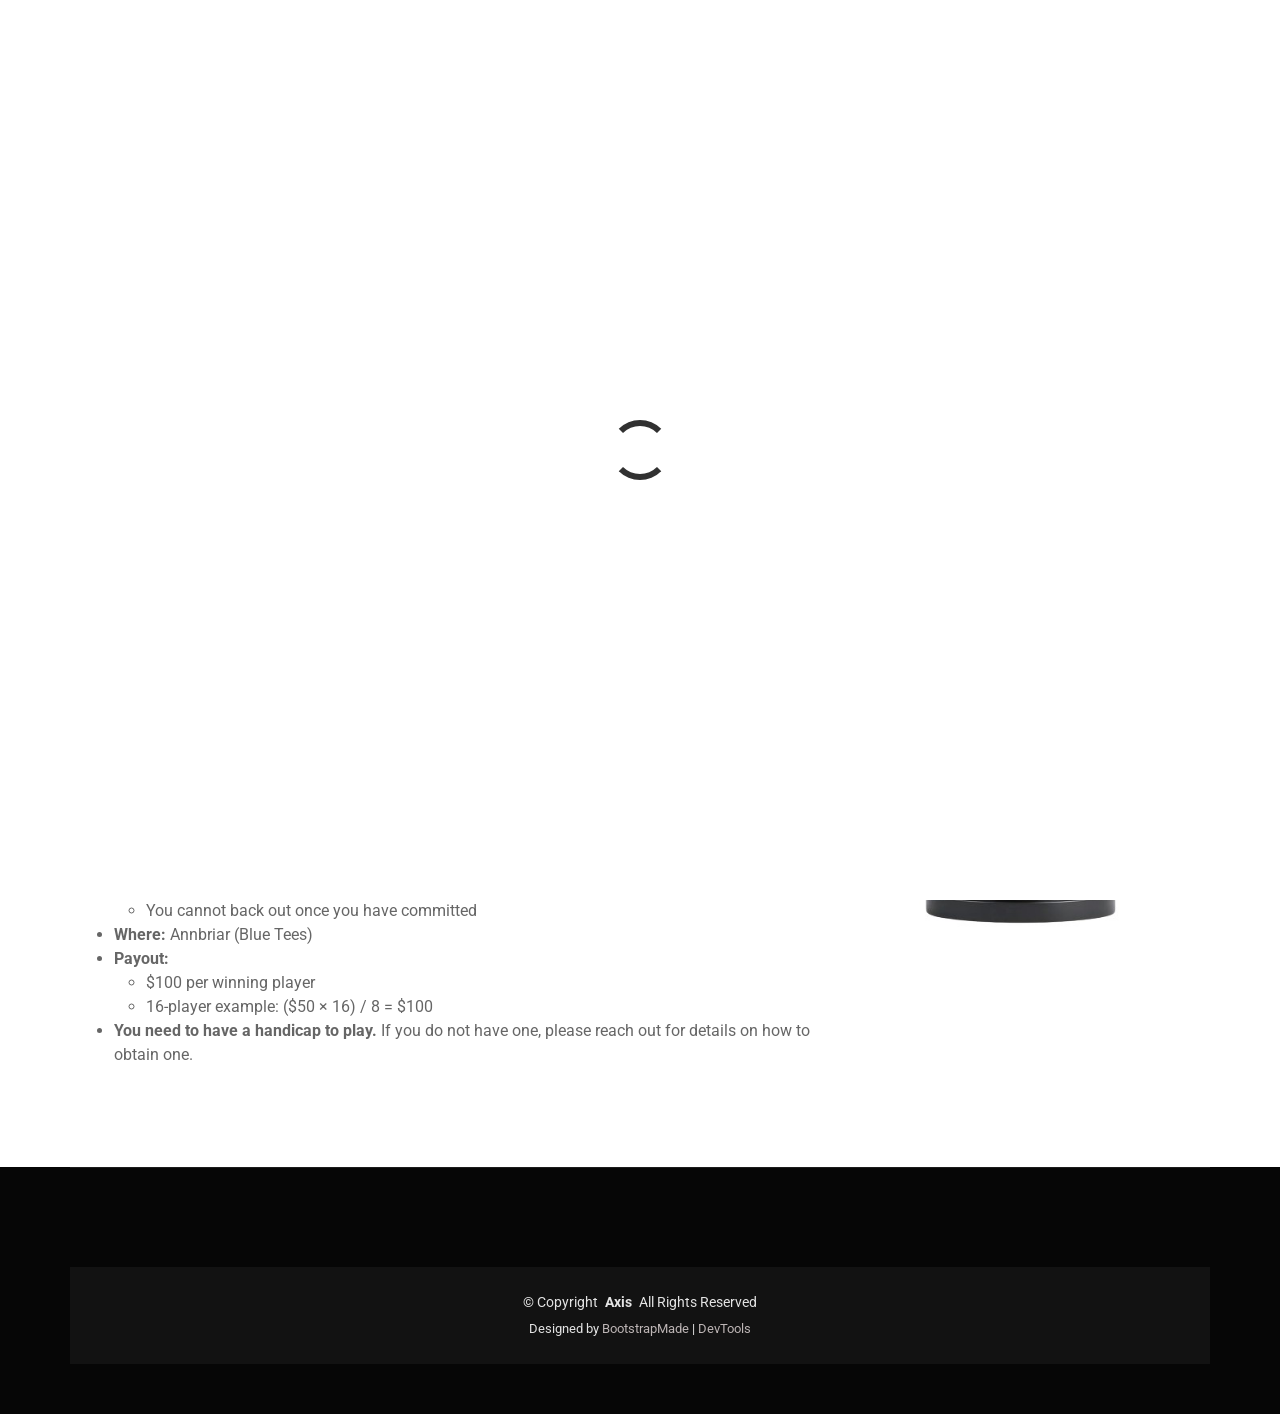
==== index.html @ ec9bad94 "editing nav menu for moblie again" ====
<!DOCTYPE html>
<html lang="en">

<head>
    <meta charset="utf-8">
    <meta content="width=device-width, initial-scale=1.0" name="viewport">
    <title>Digger Cup: Home</title>

    <link href="photos/favicon.ico" rel="icon">
    <link href="photos/favicon.ico" rel="apple-touch-icon">

    <!-- Fonts -->
    <link href="https://fonts.googleapis.com" rel="preconnect">
    <link href="https://fonts.gstatic.com" rel="preconnect" crossorigin>
    <link href="https://fonts.googleapis.com/css2?family=Roboto:wght@100;300;400;500;700;900&family=Montserrat:wght@100;200;300;400;500;600;700;800;900&family=Poppins:wght@100;200;300;400;500;600;700;800;900&display=swap" rel="stylesheet">

    <!-- Vendor CSS Files -->
    <link href="assets/vendor/bootstrap/css/bootstrap.min.css" rel="stylesheet">
    <link href="assets/vendor/bootstrap-icons/bootstrap-icons.css" rel="stylesheet">
    <link href="assets/vendor/aos/aos.css" rel="stylesheet">
    <link href="assets/vendor/glightbox/css/glightbox.min.css" rel="stylesheet">
    <link href="assets/vendor/swiper/swiper-bundle.min.css" rel="stylesheet">

    <!-- Main CSS File -->
    <link href="assets/css/main.css" rel="stylesheet">
</head>

<body class="starter-page-page">

    <header id="header" class="header d-flex align-items-center sticky-top">
        <div class="container-fluid container-xl d-flex align-items-center justify-content-between">

            <!-- Logo -->
            <a href="index.html" class="logo d-flex align-items-center">
                <img src="photos/digi cup_engravesd_est 2024-1.jpg" style="height:40px;">
                <h1 class="sitename ms-2 me-2">Digger Cup</h1>
                <img src="photos/digi cup_engravesd_est 2024-1.jpg" style="height:40px;">
            </a>

            <!-- Desktop Nav -->
            <nav id="navmenu" class="navmenu">

                <ul>
                    <li><a href="index.html">Home</a></li>
                    <li><a href="Rules.html">Rules</a></li>
                    <li><a href="Champions Circle.html">Champions Circle</a></li>

                    <li class="dropdown">
                        <a href="#"><span>Historical Records</span> <i class="bi bi-chevron-down dropdown-indicator"></i></a>
                        <ul>
                            <li><a href="2025-records.html">2025 Records</a></li>
                            <li><a href="2024-records.html">2024 Records</a></li>
                            <li><a href="Historical Records.html">Historical Records</a></li>
                        </ul>
                    </li>

                    <li><a href="Teams by Year.html">Teams by Year</a></li>
                    <li><a href="About.html">About</a></li>
                </ul>
            </nav>

            <!-- Mobile nav toggle -->
            <i class="mobile-nav-toggle d-xl-none bi bi-list"></i>

        </div>
    </header>

    <!-- Mobile nav container (Axis theme requires this) -->
    <nav id="navmenu-mobile" class="navmenu d-xl-none"></nav>
    <div class="mobile-nav-overly"></div>


    <main class="main">

        <div class="page-title">
            <div class="breadcrumbs">
                <nav aria-label="breadcrumb">
                    <ol class="breadcrumb"></ol>
                </nav>
            </div>

            <div class="title-wrapper">
                <h1>The Digger Cup</h1>
            </div>
        </div>

        <!-- COUNTDOWN TIMER -->
        <div class="d-flex justify-content-center">
            <div id="countdown-box" style="
         background:#f8f9fa;
         padding:20px;
         border-radius:10px;
         text-align:center;
         width:100%;
         max-width:350px;
         box-shadow:0 0 10px rgba(0,0,0,0.1);
         margin-bottom:25px;
     ">
                <h4 style="font-weight:700; margin-bottom:10px;">Countdown to Event</h4>
                <div id="countdown" style="font-size:1.4rem; font-weight:600;"></div>
            </div>
        </div>
        </div>

        <!-- Rules Section -->
        <section class="container my-4">
            <div class="row">

                <!-- LEFT SIDE: HIGH LEVEL INFO -->
                <div class="col-lg-8">
                    <h3 class="mb-3" style="font-weight:700;">High Level Event Information</h3>

                    <ul>
                        <li><strong>When:</strong> May 2nd & 3rd 2026</li>
                        <li><strong>What:</strong> 2‑day handicap Ryder Cup event in St. Louis</li>
                        <li><strong>Day 1:</strong> Four‑Ball</li>
                        <li><strong>Day 2:</strong> Singles</li>

                        <li>
                            <strong>Scoring:</strong>
                            <ul>
                                <li>1 point per match</li>
                                <li>Ties halve the point</li>
                                <li>Most overall points wins</li>
                                <li><strong>Tie Breaker:</strong> Total amount of holes won</li>
                                <li>
                                    <strong>Example:</strong>
                                    <ul>
                                        <li>Team 1 combined was 6 up</li>
                                        <li>Team 2 combined was 9 up → <strong>Team 2 wins</strong></li>
                                    </ul>
                                </li>
                            </ul>
                        </li>

                        <li>
                            <strong>Amount of players</strong>
                            <ul>
                                <li>Want around 16, but can be adjusted. We had 24 players in 2025</li>
                                <li>Need even amount</li>
                                <li>You cannot back out once you have committed</li>
                            </ul>
                        </li>

                        <li><strong>Where:</strong> Annbriar (Blue Tees)</li>

                        <li>
                            <strong>Payout:</strong>
                            <ul>
                                <li>$100 per winning player</li>
                                <li>16‑player example: ($50 × 16) / 8 = $100</li>
                            </ul>
                        </li>

                        <li>
                            <strong>You need to have a handicap to play.</strong>
                            If you do not have one, please reach out for details on how to obtain one.
                        </li>
                    </ul>
                </div>

                <!-- RIGHT SIDE: PHOTO -->
                <div class="col-lg-4 d-flex justify-content-center align-items-start">
                    <img src="photos/digi cup_engravesd_est 2024-1.jpg"
                         class="img-fluid rounded"
                         alt="Digger Cup Photo">
                </div>

            </div>
        </section>


    </main>

    <footer id="footer" class="footer dark-background">

        <div class="container footer-top">
            <div class="row gy-4">
                <div class="col-lg-5 col-md-12 footer-about">
                    <a href="index.html" class="logo d-flex align-items-center">
                        <span class="sitename"></span>
                    </a>
                </div>
            </div>

        </div>

        <div class="container copyright text-center mt-4">
            <p>© <span>Copyright</span> <strong class="px-1 sitename">Axis</strong> <span>All Rights Reserved</span></p>
            <div class="credits">
                Designed by <a href="https://bootstrapmade.com/">BootstrapMade</a> | <a href="https://bootstrapmade.com/tools/">DevTools</a>
            </div>
        </div>

    </footer>

    <!-- Scroll Top -->
    <a href="#" id="scroll-top" class="scroll-top d-flex align-items-center justify-content-center">
        <i class="bi bi-arrow-up-short"></i>
    </a>

    <!-- Preloader -->
    <div id="preloader"></div>

    <!-- Vendor JS Files -->
    <script src="assets/vendor/bootstrap/js/bootstrap.bundle.min.js"></script>
    <script src="assets/vendor/php-email-form/validate.js"></script>
    <script src="assets/vendor/aos/aos.js"></script>
    <script src="assets/vendor/glightbox/js/glightbox.min.js"></script>
    <script src="assets/vendor/purecounter/purecounter_vanilla.js"></script>
    <script src="assets/vendor/imagesloaded/imagesloaded.pkgd.min.js"></script>
    <script src="assets/vendor/isotope-layout/isotope.pkgd.min.js"></script>
    <script src="assets/vendor/swiper/swiper-bundle.min.js"></script>

    <!-- Countdown Script -->
    <script>
        const eventDate = new Date(2026, 4, 2, 8, 0, 0).getTime(); // May 2, 2026 @ 8:00 AM

        const timer = setInterval(function () {
            const now = new Date().getTime();
            const distance = eventDate - now;

            if (distance < 0) {
                document.getElementById("countdown").innerHTML = "Event is Live!";
                clearInterval(timer);
                return;
            }

            const days = Math.floor(distance / (1000 * 60 * 60 * 24));
            const hours = Math.floor((distance % (1000 * 60 * 60 * 24)) / (1000 * 60 * 60));
            const minutes = Math.floor((distance % (1000 * 60 * 60)) / (1000 * 60));
            const seconds = Math.floor((distance % (1000 * 60)) / 1000);

            document.getElementById("countdown").innerHTML =
                days + "d " + hours + "h " + minutes + "m " + seconds + "s ";
        }, 1000);
    </script>

    <!-- Main JS File -->
    <script src="assets/js/main.js"></script>




</body>

</html>
---- assets/css/main.css ----
/**
* Template Name: Axis
* Template URL: https://bootstrapmade.com/axis-bootstrap-corporate-template/
* Updated: Sep 13 2025 with Bootstrap v5.3.8
* Author: BootstrapMade.com
* License: https://bootstrapmade.com/license/
*/

@charset "UTF-8";

/*--------------------------------------------------------------
# Font & Color Variables
# Help: https://bootstrapmade.com/color-system/
--------------------------------------------------------------*/
/* Fonts */
:root {
  --default-font: "Roboto",  system-ui, -apple-system, "Segoe UI", Roboto, "Helvetica Neue", Arial, "Noto Sans", "Liberation Sans", sans-serif, "Apple Color Emoji", "Segoe UI Emoji", "Segoe UI Symbol", "Noto Color Emoji";
  --heading-font: "Montserrat",  sans-serif;
  --nav-font: "Poppins",  sans-serif;
}

/* Global Colors - The following color variables are used throughout the website. Updating them here will change the color scheme of the entire website */
:root { 
  --background-color: #ffffff; /* Background color for the entire website, including individual sections */
  --default-color: #666666; /* Default color used for the majority of the text content across the entire website */
  --heading-color: #000000; /* Color for headings, subheadings and title throughout the website */
  --accent-color: #313131; /* Accent color that represents your brand on the website. It's used for buttons, links, and other elements that need to stand out */
  --surface-color: #ffffff; /* The surface color is used as a background of boxed elements within sections, such as cards, icon boxes, or other elements that require a visual separation from the global background. */
  --contrast-color: #ffffff; /* Contrast color for text, ensuring readability against backgrounds of accent, heading, or default colors. */
}

/* Nav Menu Colors - The following color variables are used specifically for the navigation menu. They are separate from the global colors to allow for more customization options */
:root {
  --nav-color: #999999;  /* The default color of the main navmenu links */
  --nav-hover-color: #000000; /* Applied to main navmenu links when they are hovered over or active */
  --nav-mobile-background-color: #ffffff; /* Used as the background color for mobile navigation menu */
  --nav-dropdown-background-color: #ffffff; /* Used as the background color for dropdown items that appear when hovering over primary navigation items */
  --nav-dropdown-color: #666666; /* Used for navigation links of the dropdown items in the navigation menu. */
  --nav-dropdown-hover-color: #313131; /* Similar to --nav-hover-color, this color is applied to dropdown navigation links when they are hovered over. */
}

/* Color Presets - These classes override global colors when applied to any section or element, providing reuse of the sam color scheme. */

.light-background {
  --background-color: #f9f9f9;
  --surface-color: #ffffff;
}

.dark-background {
  --background-color: #060606;
  --default-color: #e3e3e3;
  --heading-color: #ffffff;
  --accent-color: #bdb5b5;
  --surface-color: #252525;
  --contrast-color: #ffffff;
}

/* Smooth scroll */
:root {
  scroll-behavior: smooth;
}

/*--------------------------------------------------------------
# General Styling & Shared Classes
--------------------------------------------------------------*/
body {
  color: var(--default-color);
  background-color: var(--background-color);
  font-family: var(--default-font);
}

a {
  color: var(--accent-color);
  text-decoration: none;
  transition: 0.3s;
}

a:hover {
  color: color-mix(in srgb, var(--accent-color), transparent 25%);
  text-decoration: none;
}

h1,
h2,
h3,
h4,
h5,
h6 {
  color: var(--heading-color);
  font-family: var(--heading-font);
}

/* PHP Email Form Messages
------------------------------*/
.php-email-form .error-message {
  display: none;
  background: #df1529;
  color: #ffffff;
  text-align: left;
  padding: 15px;
  margin-bottom: 24px;
  font-weight: 600;
}

.php-email-form .sent-message {
  display: none;
  color: #ffffff;
  background: #059652;
  text-align: center;
  padding: 15px;
  margin-bottom: 24px;
  font-weight: 600;
}

.php-email-form .loading {
  display: none;
  background: var(--surface-color);
  text-align: center;
  padding: 15px;
  margin-bottom: 24px;
}

.php-email-form .loading:before {
  content: "";
  display: inline-block;
  border-radius: 50%;
  width: 24px;
  height: 24px;
  margin: 0 10px -6px 0;
  border: 3px solid var(--accent-color);
  border-top-color: var(--surface-color);
  animation: php-email-form-loading 1s linear infinite;
}

@keyframes php-email-form-loading {
  0% {
    transform: rotate(0deg);
  }

  100% {
    transform: rotate(360deg);
  }
}

/*--------------------------------------------------------------
# Global Header
--------------------------------------------------------------*/
.header {
  --background-color: rgba(255, 255, 255, 0);
  color: var(--default-color);
  background-color: var(--background-color);
  padding: 15px 0;
  transition: all 0.5s;
  z-index: 997;
}

.header .logo {
  line-height: 1;
}

.header .logo img {
  max-height: 32px;
  margin-right: 8px;
}

.header .logo h1 {
  font-size: 30px;
  margin: 0;
  font-weight: 400;
  color: var(--heading-color);
}

.scrolled .header {
  isolation: isolate;
  border-bottom: 1px solid color-mix(in srgb, var(--default-color), transparent 90%);
}

.scrolled .header::before {
  content: "";
  position: absolute;
  inset: 0;
  background: rgba(255, 255, 255, 0.8);
  backdrop-filter: blur(10px);
  -webkit-backdrop-filter: blur(10px);
  pointer-events: none;
  z-index: -1;
}

/*--------------------------------------------------------------
# Navigation Menu
--------------------------------------------------------------*/
/* Navmenu - Desktop */
@media (min-width: 1200px) {
  .navmenu {
    padding: 0;
  }

  .navmenu ul {
    margin: 0;
    padding: 0;
    display: flex;
    list-style: none;
    align-items: center;
  }

  .navmenu li {
    position: relative;
  }

  .navmenu a,
  .navmenu a:focus {
    color: var(--nav-color);
    padding: 18px 15px;
    font-size: 14px;
    font-family: var(--nav-font);
    font-weight: 400;
    display: flex;
    align-items: center;
    justify-content: space-between;
    white-space: nowrap;
    transition: 0.3s;
  }

  .navmenu a i,
  .navmenu a:focus i {
    font-size: 12px;
    line-height: 0;
    margin-left: 5px;
    transition: 0.3s;
  }

  .navmenu li:last-child a {
    padding-right: 0;
  }

  .navmenu li:hover>a,
  .navmenu .active,
  .navmenu .active:focus {
    color: var(--nav-hover-color);
  }

  .navmenu .dropdown ul {
    margin: 0;
    padding: 10px 0;
    background: var(--nav-dropdown-background-color);
    display: block;
    position: absolute;
    visibility: hidden;
    left: 14px;
    top: 130%;
    opacity: 0;
    transition: 0.3s;
    border-radius: 4px;
    z-index: 99;
    box-shadow: 0px 0px 30px rgba(0, 0, 0, 0.1);
  }

  .navmenu .dropdown ul li {
    min-width: 200px;
  }

  .navmenu .dropdown ul a {
    padding: 10px 20px;
    font-size: 15px;
    text-transform: none;
    color: var(--nav-dropdown-color);
  }

  .navmenu .dropdown ul a i {
    font-size: 12px;
  }

  .navmenu .dropdown ul a:hover,
  .navmenu .dropdown ul .active:hover,
  .navmenu .dropdown ul li:hover>a {
    color: var(--nav-dropdown-hover-color);
  }

  .navmenu .dropdown:hover>ul {
    opacity: 1;
    top: 100%;
    visibility: visible;
  }

  .navmenu .dropdown .dropdown ul {
    top: 0;
    left: -90%;
    visibility: hidden;
  }

  .navmenu .dropdown .dropdown:hover>ul {
    opacity: 1;
    top: 0;
    left: -100%;
    visibility: visible;
  }
}

/* Navmenu - Mobile */
@media (max-width: 1199px) {
  .mobile-nav-toggle {
    color: var(--nav-color);
    font-size: 28px;
    line-height: 0;
    margin-right: 10px;
    cursor: pointer;
    transition: color 0.3s;
  }

  .navmenu {
    padding: 0;
    z-index: 9997;
  }

  .navmenu ul {
    display: none;
    list-style: none;
    position: absolute;
    inset: 60px 20px 20px 20px;
    padding: 10px 0;
    margin: 0;
    border-radius: 6px;
    background-color: var(--nav-mobile-background-color);
    overflow-y: auto;
    transition: 0.3s;
    z-index: 9998;
    box-shadow: 0px 0px 30px rgba(0, 0, 0, 0.1);
  }

  .navmenu a,
  .navmenu a:focus {
    color: var(--nav-dropdown-color);
    padding: 10px 20px;
    font-family: var(--nav-font);
    font-size: 18px;
    font-weight: 300;
    display: flex;
    align-items: center;
    justify-content: space-between;
    white-space: nowrap;
    transition: 0.3s;
  }

  .navmenu a i,
  .navmenu a:focus i {
    font-size: 12px;
    line-height: 0;
    margin-left: 5px;
    width: 30px;
    height: 30px;
    display: flex;
    align-items: center;
    justify-content: center;
    border-radius: 50%;
    transition: 0.3s;
    background-color: color-mix(in srgb, var(--accent-color), transparent 90%);
  }

  .navmenu a i:hover,
  .navmenu a:focus i:hover {
    background-color: var(--accent-color);
    color: var(--contrast-color);
  }

  .navmenu a:hover,
  .navmenu .active,
  .navmenu .active:focus {
    color: var(--nav-dropdown-hover-color);
  }

  .navmenu .active i,
  .navmenu .active:focus i {
    background-color: var(--accent-color);
    color: var(--contrast-color);
    transform: rotate(180deg);
  }

  .navmenu .dropdown ul {
    position: static;
    display: none;
    z-index: 99;
    padding: 10px 0;
    margin: 10px 20px;
    background-color: var(--nav-dropdown-background-color);
    border: 1px solid color-mix(in srgb, var(--default-color), transparent 90%);
    box-shadow: none;
    transition: all 0.5s ease-in-out;
  }

  .navmenu .dropdown ul ul {
    background-color: rgba(33, 37, 41, 0.1);
  }

  .navmenu .dropdown>.dropdown-active {
    display: block;
    background-color: rgba(33, 37, 41, 0.03);
  }

  .mobile-nav-active {
    overflow: hidden;
  }

  .mobile-nav-active .mobile-nav-toggle {
    color: #fff;
    position: absolute;
    font-size: 32px;
    top: 15px;
    right: 15px;
    margin-right: 0;
    z-index: 9999;
  }

  .mobile-nav-active .navmenu {
    position: fixed;
    overflow: hidden;
    inset: 0;
    background: rgba(33, 37, 41, 0.8);
    transition: 0.3s;
  }

  .mobile-nav-active .navmenu>ul {
    display: block;
  }
}

/*--------------------------------------------------------------
# Global Footer
--------------------------------------------------------------*/
.footer {
  color: var(--default-color);
  background-color: var(--background-color);
  font-size: 14px;
  padding-bottom: 50px;
  position: relative;
}

.footer .footer-top {
  padding-top: 50px;
  border-top: 1px solid color-mix(in srgb, var(--default-color), transparent 90%);
}

.footer .footer-about .logo {
  line-height: 1;
  margin-bottom: 25px;
}

.footer .footer-about .logo img {
  max-height: 40px;
  margin-right: 6px;
}

.footer .footer-about .logo span {
  color: var(--heading-color);
  font-size: 30px;
  font-weight: 400;
  letter-spacing: 1px;
  font-family: var(--heading-font);
}

.footer .footer-about p {
  font-size: 14px;
  font-family: var(--heading-font);
}

.footer .social-links a {
  display: flex;
  align-items: center;
  justify-content: center;
  width: 40px;
  height: 40px;
  border-radius: 50%;
  border: 1px solid color-mix(in srgb, var(--default-color), transparent 50%);
  font-size: 16px;
  color: color-mix(in srgb, var(--default-color), transparent 50%);
  margin-right: 10px;
  transition: 0.3s;
}

.footer .social-links a:hover {
  color: var(--accent-color);
  border-color: var(--accent-color);
}

.footer h4 {
  font-size: 18px;
  font-weight: 400;
  position: relative;
  padding-bottom: 12px;
}

.footer .footer-links {
  margin-bottom: 30px;
}

.footer .footer-links ul {
  list-style: none;
  padding: 0;
  margin: 0;
}

.footer .footer-links ul i {
  padding-right: 2px;
  font-size: 12px;
  line-height: 0;
}

.footer .footer-links ul li {
  padding: 10px 0;
  display: flex;
  align-items: center;
}

.footer .footer-links ul li:first-child {
  padding-top: 0;
}

.footer .footer-links ul a {
  color: color-mix(in srgb, var(--default-color), transparent 20%);
  display: inline-block;
  line-height: 1;
}

.footer .footer-links ul a:hover {
  color: var(--accent-color);
}

.footer .footer-contact p {
  margin-bottom: 5px;
}

.footer .copyright {
  padding-top: 25px;
  padding-bottom: 25px;
  background-color: color-mix(in srgb, var(--default-color), transparent 95%);
}

.footer .copyright p {
  margin-bottom: 0;
}

.footer .credits {
  margin-top: 6px;
  font-size: 13px;
}

/*--------------------------------------------------------------
# Preloader
--------------------------------------------------------------*/
#preloader {
  position: fixed;
  inset: 0;
  z-index: 999999;
  overflow: hidden;
  background: var(--background-color);
  transition: all 0.6s ease-out;
}

#preloader:before {
  content: "";
  position: fixed;
  top: calc(50% - 30px);
  left: calc(50% - 30px);
  border: 6px solid #ffffff;
  border-color: var(--accent-color) transparent var(--accent-color) transparent;
  border-radius: 50%;
  width: 60px;
  height: 60px;
  animation: animate-preloader 1.5s linear infinite;
}

@keyframes animate-preloader {
  0% {
    transform: rotate(0deg);
  }

  100% {
    transform: rotate(360deg);
  }
}

/*--------------------------------------------------------------
# Scroll Top Button
--------------------------------------------------------------*/
.scroll-top {
  position: fixed;
  visibility: hidden;
  opacity: 0;
  right: 15px;
  bottom: 15px;
  z-index: 99999;
  background-color: var(--accent-color);
  width: 40px;
  height: 40px;
  border-radius: 4px;
  transition: all 0.4s;
}

.scroll-top i {
  font-size: 24px;
  color: var(--contrast-color);
  line-height: 0;
}

.scroll-top:hover {
  background-color: color-mix(in srgb, var(--accent-color), transparent 20%);
  color: var(--contrast-color);
}

.scroll-top.active {
  visibility: visible;
  opacity: 1;
}

/*--------------------------------------------------------------
# Disable aos animation delay on mobile devices
--------------------------------------------------------------*/
@media screen and (max-width: 768px) {
  [data-aos-delay] {
    transition-delay: 0 !important;
  }
}

/*--------------------------------------------------------------
# Global Page Titles & Breadcrumbs
--------------------------------------------------------------*/
.page-title {
  text-align: center;
  padding: 40px 0 20px 0;
  border-top: 1px solid color-mix(in srgb, var(--default-color), transparent 90%);
}

.page-title .breadcrumbs {
  margin-bottom: 1.5rem;
}

.page-title .breadcrumbs .breadcrumb {
  justify-content: center;
  margin: 0;
  padding: 0;
  background: none;
}

.page-title .breadcrumbs .breadcrumb .breadcrumb-item {
  font-size: 0.9rem;
  color: color-mix(in srgb, var(--default-color), transparent 30%);
}

.page-title .breadcrumbs .breadcrumb .breadcrumb-item.active {
  color: var(--accent-color);
}

.page-title .breadcrumbs .breadcrumb .breadcrumb-item a {
  color: inherit;
  text-decoration: none;
  transition: color 0.3s ease;
}

.page-title .breadcrumbs .breadcrumb .breadcrumb-item a:hover {
  color: var(--accent-color);
}

.page-title .breadcrumbs .breadcrumb .breadcrumb-item a i {
  font-size: 0.9rem;
  margin-right: 0.2rem;
}

.page-title .breadcrumbs .breadcrumb .breadcrumb-item+.breadcrumb-item::before {
  color: color-mix(in srgb, var(--default-color), transparent 50%);
}

.page-title .title-wrapper {
  max-width: 800px;
  margin: 0 auto;
  padding: 1rem 0;
}

.page-title .title-wrapper h1 {
  font-size: 2.5rem;
  margin-bottom: 1rem;
  font-weight: 400;
  color: var(--heading-color);
}

.page-title .title-wrapper p {
  font-size: 1.1rem;
  color: color-mix(in srgb, var(--default-color), transparent 20%);
  margin: 0;
  line-height: 1.6;
}

@media (max-width: 768px) {
  .page-title .title-wrapper h1 {
    font-size: 2rem;
  }

  .page-title .title-wrapper p {
    font-size: 1rem;
  }
}

@media (max-width: 576px) {
  .page-title .title-wrapper h1 {
    font-size: 1.75rem;
  }
}

/*--------------------------------------------------------------
# Global Sections
--------------------------------------------------------------*/
section,
.section {
  color: var(--default-color);
  background-color: var(--background-color);
  padding: 60px 0;
  scroll-margin-top: 87px;
  overflow: clip;
}

@media (max-width: 1199px) {

  section,
  .section {
    scroll-margin-top: 66px;
  }
}

/*--------------------------------------------------------------
# Global Section Titles
--------------------------------------------------------------*/
.section-title {
  text-align: center;
  padding-bottom: 60px;
  position: relative;
}

.section-title h2 {
  font-size: 2.8rem;
  font-weight: 300;
  line-height: 1.2;
  color: var(--heading-color);
  margin-bottom: 1.5rem;
  letter-spacing: -1px;
}

@media (max-width: 768px) {
  .section-title h2 {
    font-size: 2.5rem;
  }
}

.section-title .subtitle {
  display: inline-block;
  font-size: 0.875rem;
  font-weight: 400;
  color: var(--accent-color);
  text-transform: uppercase;
  letter-spacing: 2px;
  margin-bottom: 1.5rem;
  position: relative;
}

.section-title .subtitle::after {
  content: "";
  position: absolute;
  bottom: -8px;
  left: 50%;
  transform: translateX(-50%);
  width: 40px;
  height: 1px;
  background: var(--accent-color);
}

.section-title p {
  font-size: 1.125rem;
  line-height: 1.8;
  color: color-mix(in srgb, var(--default-color), transparent 25%);
  max-width: 900px;
  margin: 0 auto;
  text-wrap: balance;
}

/*--------------------------------------------------------------
# Hero Section
--------------------------------------------------------------*/
.hero {
  padding: 120px 0 100px;
  position: relative;
  overflow: hidden;
}

.hero .hero-content h1 {
  font-size: 3.5rem;
  font-weight: 300;
  line-height: 1.2;
  margin-bottom: 2rem;
  color: var(--heading-color);
}

@media (max-width: 768px) {
  .hero .hero-content h1 {
    font-size: 2.5rem;
  }
}

.hero .hero-content p {
  font-size: 1.125rem;
  line-height: 1.7;
  margin-bottom: 3rem;
  color: color-mix(in srgb, var(--default-color), transparent 20%);
}

.hero .hero-cta {
  display: flex;
  gap: 1.5rem;
  margin-bottom: 4rem;
  align-items: center;
}

@media (max-width: 576px) {
  .hero .hero-cta {
    flex-direction: column;
    align-items: flex-start;
    gap: 1rem;
  }
}

.hero .hero-cta .btn-primary {
  background-color: var(--accent-color);
  color: var(--contrast-color);
  padding: 14px 32px;
  border-radius: 6px;
  font-weight: 500;
  text-decoration: none;
  transition: all 0.3s ease;
  border: none;
  box-shadow: 0 4px 15px color-mix(in srgb, var(--accent-color), transparent 80%);
}

.hero .hero-cta .btn-primary:hover {
  background-color: color-mix(in srgb, var(--accent-color), black 10%);
  transform: translateY(-2px);
  box-shadow: 0 8px 25px color-mix(in srgb, var(--accent-color), transparent 70%);
}

.hero .hero-cta .btn-secondary {
  color: var(--heading-color);
  text-decoration: none;
  display: flex;
  align-items: center;
  gap: 0.5rem;
  font-weight: 500;
  transition: all 0.3s ease;
}

.hero .hero-cta .btn-secondary i {
  font-size: 1.5rem;
  color: var(--accent-color);
}

.hero .hero-cta .btn-secondary:hover {
  color: var(--accent-color);
  transform: translateX(5px);
}

.hero .hero-stats {
  display: flex;
  gap: 3rem;
}

@media (max-width: 768px) {
  .hero .hero-stats {
    gap: 2rem;
  }
}

@media (max-width: 576px) {
  .hero .hero-stats {
    flex-direction: column;
    gap: 1.5rem;
  }
}

.hero .hero-stats .stat-item .stat-number {
  font-size: 2rem;
  font-weight: 300;
  color: var(--accent-color);
  margin-bottom: 0.25rem;
}

.hero .hero-stats .stat-item .stat-label {
  font-size: 0.875rem;
  color: color-mix(in srgb, var(--default-color), transparent 40%);
  font-weight: 500;
}

.hero .hero-image {
  position: relative;
}

.hero .hero-image img {
  border-radius: 12px;
  box-shadow: 0 20px 60px color-mix(in srgb, var(--default-color), transparent 85%);
}

.hero .hero-image .floating-card {
  position: absolute;
  bottom: 20px;
  left: 20px;
  background: var(--surface-color);
  padding: 1.5rem;
  border-radius: 12px;
  box-shadow: 0 10px 40px color-mix(in srgb, var(--default-color), transparent 85%);
  display: flex;
  align-items: center;
  gap: 1rem;
  min-width: 200px;
}

@media (max-width: 768px) {
  .hero .hero-image .floating-card {
    bottom: 10px;
    left: 10px;
    padding: 1rem;
    min-width: 160px;
  }
}

.hero .hero-image .floating-card .card-icon {
  width: 50px;
  height: 50px;
  background: color-mix(in srgb, var(--accent-color), transparent 90%);
  border-radius: 10px;
  display: flex;
  align-items: center;
  justify-content: center;
}

.hero .hero-image .floating-card .card-icon i {
  font-size: 1.5rem;
  color: var(--accent-color);
}

.hero .hero-image .floating-card .card-content h5 {
  font-size: 0.875rem;
  font-weight: 600;
  margin: 0 0 0.25rem 0;
  color: var(--heading-color);
}

.hero .hero-image .floating-card .card-content .growth-percentage {
  font-size: 1.25rem;
  font-weight: 700;
  color: #22c55e;
}

@media (max-width: 992px) {
  .hero {
    padding: 80px 0 60px;
  }

  .hero::before {
    display: none;
  }

  .hero .row {
    flex-direction: column-reverse;
  }

  .hero .col-lg-6:first-child {
    margin-top: 3rem;
  }
}

/*--------------------------------------------------------------
# About Section
--------------------------------------------------------------*/
.about {
  padding-top: 120px;
  padding-bottom: 120px;
}

.about .content h2 {
  font-size: 42px;
  font-weight: 300;
  line-height: 1.3;
  margin-bottom: 30px;
  font-family: var(--heading-font);
}

@media (max-width: 768px) {
  .about .content h2 {
    font-size: 32px;
  }
}

.about .content .lead {
  font-size: 20px;
  font-weight: 400;
  line-height: 1.7;
  margin-bottom: 40px;
  color: color-mix(in srgb, var(--default-color), transparent 15%);
}

.about .content p {
  font-size: 16px;
  line-height: 1.8;
  margin-bottom: 25px;
  color: color-mix(in srgb, var(--default-color), transparent 25%);
}

.about .stats-row {
  display: flex;
  gap: 40px;
  margin: 60px 0;
}

@media (max-width: 576px) {
  .about .stats-row {
    flex-direction: column;
    gap: 30px;
  }
}

.about .stats-row .stat-item .stat-number {
  font-size: 48px;
  font-weight: 300;
  line-height: 1;
  color: var(--accent-color);
  font-family: var(--heading-font);
}

.about .stats-row .stat-item .stat-label {
  font-size: 14px;
  font-weight: 500;
  text-transform: uppercase;
  letter-spacing: 1px;
  color: color-mix(in srgb, var(--default-color), transparent 40%);
  margin-top: 8px;
}

.about .cta-section {
  display: flex;
  gap: 20px;
  margin-top: 50px;
}

@media (max-width: 576px) {
  .about .cta-section {
    flex-direction: column;
  }
}

.about .cta-section .btn-primary {
  display: inline-flex;
  align-items: center;
  padding: 16px 32px;
  background-color: var(--accent-color);
  color: var(--contrast-color);
  text-decoration: none;
  border-radius: 6px;
  font-weight: 500;
  transition: all 0.3s ease;
}

.about .cta-section .btn-primary:hover {
  background-color: color-mix(in srgb, var(--accent-color), black 10%);
  transform: translateY(-2px);
  color: var(--contrast-color);
}

.about .cta-section .btn-outline {
  display: inline-flex;
  align-items: center;
  padding: 16px 32px;
  background-color: transparent;
  color: var(--heading-color);
  text-decoration: none;
  border: 2px solid color-mix(in srgb, var(--default-color), transparent 80%);
  border-radius: 6px;
  font-weight: 500;
  transition: all 0.3s ease;
}

.about .cta-section .btn-outline:hover {
  border-color: var(--accent-color);
  color: var(--accent-color);
  transform: translateY(-2px);
}

.about .image-wrapper {
  position: relative;
}

.about .image-wrapper img {
  border-radius: 12px;
  box-shadow: 0 20px 60px color-mix(in srgb, var(--default-color), transparent 90%);
}

.about .image-wrapper .floating-card {
  position: absolute;
  bottom: -30px;
  right: -30px;
  background-color: var(--surface-color);
  border-radius: 12px;
  padding: 30px;
  box-shadow: 0 15px 40px color-mix(in srgb, var(--default-color), transparent 85%);
  max-width: 280px;
}

@media (max-width: 992px) {
  .about .image-wrapper .floating-card {
    position: static;
    margin-top: 30px;
    max-width: none;
  }
}

.about .image-wrapper .floating-card .card-content {
  display: flex;
  align-items: center;
  gap: 20px;
}

.about .image-wrapper .floating-card .card-content .icon {
  width: 60px;
  height: 60px;
  background-color: color-mix(in srgb, var(--accent-color), transparent 90%);
  border-radius: 50%;
  display: flex;
  align-items: center;
  justify-content: center;
  flex-shrink: 0;
}

.about .image-wrapper .floating-card .card-content .icon i {
  font-size: 24px;
  color: var(--accent-color);
}

.about .image-wrapper .floating-card .card-content .text h4 {
  font-size: 18px;
  font-weight: 600;
  margin: 0 0 5px 0;
  color: var(--heading-color);
}

.about .image-wrapper .floating-card .card-content .text p {
  font-size: 14px;
  margin: 0;
  color: color-mix(in srgb, var(--default-color), transparent 30%);
  line-height: 1.6;
}

@media (max-width: 992px) {
  .about .row {
    text-align: center;
  }

  .about .content {
    margin-bottom: 60px;
  }

  .about .stats-row {
    justify-content: center;
  }
}

/*--------------------------------------------------------------
# Services Section
--------------------------------------------------------------*/
.services {
  background-color: color-mix(in srgb, var(--background-color), var(--accent-color) 2%);
}

.services .service-item {
  padding: 60px 40px;
  background-color: var(--surface-color);
  border-radius: 8px;
  transition: all 0.4s ease-in-out;
  height: 100%;
  display: flex;
  flex-direction: column;
  position: relative;
  overflow: hidden;
}

.services .service-item::before {
  content: "";
  position: absolute;
  top: 0;
  left: 0;
  right: 0;
  height: 4px;
  background: linear-gradient(90deg, var(--accent-color), color-mix(in srgb, var(--accent-color), var(--heading-color) 30%));
  transform: scaleX(0);
  transform-origin: left;
  transition: transform 0.4s ease-in-out;
}

.services .service-item:hover {
  transform: translateY(-8px);
  box-shadow: 0 20px 40px color-mix(in srgb, var(--default-color), transparent 90%);
}

.services .service-item:hover::before {
  transform: scaleX(1);
}

.services .service-item:hover .service-icon {
  transform: scale(1.1);
}

.services .service-item:hover .service-link {
  color: var(--accent-color);
}

.services .service-item:hover .service-link i {
  transform: translateX(8px);
}

.services .service-item .service-icon {
  width: 80px;
  height: 80px;
  background: linear-gradient(135deg, var(--accent-color), color-mix(in srgb, var(--accent-color), var(--heading-color) 20%));
  border-radius: 50%;
  display: flex;
  align-items: center;
  justify-content: center;
  margin-bottom: 32px;
  transition: transform 0.4s ease-in-out;
  flex-shrink: 0;
}

.services .service-item .service-icon i {
  font-size: 32px;
  color: var(--contrast-color);
}

.services .service-item h3 {
  font-size: 24px;
  font-weight: 300;
  margin-bottom: 20px;
  line-height: 1.3;
}

.services .service-item p {
  font-size: 16px;
  line-height: 1.7;
  color: color-mix(in srgb, var(--default-color), transparent 20%);
  margin-bottom: 32px;
  flex-grow: 1;
}

.services .service-item .service-link {
  color: var(--heading-color);
  text-decoration: none;
  font-weight: 500;
  font-size: 15px;
  display: inline-flex;
  align-items: center;
  gap: 8px;
  transition: all 0.3s ease-in-out;
  align-self: flex-start;
}

.services .service-item .service-link i {
  font-size: 16px;
  transition: transform 0.3s ease-in-out;
}

@media (max-width: 768px) {
  .services .service-item {
    padding: 40px 24px;
  }

  .services .service-item .service-icon {
    width: 64px;
    height: 64px;
    margin-bottom: 24px;
  }

  .services .service-item .service-icon i {
    font-size: 28px;
  }

  .services .service-item h3 {
    font-size: 20px;
    margin-bottom: 16px;
  }

  .services .service-item p {
    font-size: 15px;
    margin-bottom: 24px;
  }
}

/*--------------------------------------------------------------
# Why Us Section
--------------------------------------------------------------*/
.why-us {
  padding: 100px 0;
}

.why-us .content {
  margin-bottom: 60px;
}

.why-us .content h2 {
  font-size: 2.5rem;
  font-weight: 300;
  margin-bottom: 30px;
  line-height: 1.2;
}

@media (max-width: 768px) {
  .why-us .content h2 {
    font-size: 2rem;
  }
}

.why-us .content p {
  font-size: 1.125rem;
  line-height: 1.7;
  color: color-mix(in srgb, var(--default-color), transparent 20%);
  margin: 0;
}

.why-us .image-wrapper {
  position: relative;
}

.why-us .image-wrapper img {
  border-radius: 8px;
  box-shadow: 0 20px 40px color-mix(in srgb, var(--default-color), transparent 85%);
  transition: transform 0.4s ease-in-out;
}

.why-us .image-wrapper img:hover {
  transform: translateY(-8px);
}

.why-us .features-grid {
  margin-top: 80px;
}

.why-us .feature-item {
  display: flex;
  gap: 25px;
  padding: 40px 0;
  transition: transform 0.3s ease-in-out;
}

.why-us .feature-item:hover {
  transform: translateY(-5px);
}

.why-us .feature-item:hover .icon-wrapper {
  background-color: var(--accent-color);
  color: var(--contrast-color);
  transform: scale(1.1);
}

@media (max-width: 768px) {
  .why-us .feature-item {
    flex-direction: column;
    text-align: center;
    gap: 20px;
    padding: 30px 0;
  }
}

.why-us .icon-wrapper {
  flex-shrink: 0;
  width: 70px;
  height: 70px;
  border-radius: 50%;
  background-color: color-mix(in srgb, var(--accent-color), transparent 90%);
  color: var(--accent-color);
  display: flex;
  align-items: center;
  justify-content: center;
  font-size: 1.75rem;
  transition: all 0.4s ease-in-out;
}

@media (max-width: 768px) {
  .why-us .icon-wrapper {
    margin: 0 auto;
  }
}

.why-us .feature-content {
  flex: 1;
}

.why-us .feature-content h3 {
  font-size: 1.5rem;
  font-weight: 400;
  margin-bottom: 15px;
  line-height: 1.3;
}

@media (max-width: 768px) {
  .why-us .feature-content h3 {
    font-size: 1.25rem;
  }
}

.why-us .feature-content p {
  font-size: 1rem;
  line-height: 1.7;
  color: color-mix(in srgb, var(--default-color), transparent 25%);
  margin: 0;
}

@media (max-width: 992px) {
  .why-us .content {
    margin-bottom: 40px;
    text-align: center;
  }

  .why-us .features-grid {
    margin-top: 60px;
  }
}

/*--------------------------------------------------------------
# Portfolio Section
--------------------------------------------------------------*/
.portfolio .portfolio-filters {
  display: flex;
  justify-content: center;
  flex-wrap: wrap;
  gap: 0;
  margin-bottom: 80px;
  padding: 0;
  list-style: none;
}

@media (max-width: 768px) {
  .portfolio .portfolio-filters {
    margin-bottom: 60px;
    gap: 8px;
  }
}

.portfolio .portfolio-filters li {
  padding: 20px 0;
  margin: 0 40px;
  font-size: 0.95rem;
  font-weight: 300;
  cursor: pointer;
  transition: all 0.4s ease;
  color: color-mix(in srgb, var(--default-color), transparent 40%);
  position: relative;
}

@media (max-width: 768px) {
  .portfolio .portfolio-filters li {
    margin: 0 20px;
    padding: 16px 0;
    font-size: 0.9rem;
  }
}

@media (max-width: 576px) {
  .portfolio .portfolio-filters li {
    margin: 0 12px;
    padding: 14px 0;
    font-size: 0.85rem;
  }
}

.portfolio .portfolio-filters li::after {
  content: "";
  position: absolute;
  bottom: 0;
  left: 50%;
  width: 0;
  height: 1px;
  background-color: var(--accent-color);
  transition: all 0.4s ease;
  transform: translateX(-50%);
}

.portfolio .portfolio-filters li:hover {
  color: var(--default-color);
}

.portfolio .portfolio-filters li:hover::after {
  width: 100%;
}

.portfolio .portfolio-filters li.filter-active {
  color: var(--default-color);
  font-weight: 400;
}

.portfolio .portfolio-filters li.filter-active::after {
  width: 100%;
}

.portfolio .portfolio-card {
  height: 100%;
}

.portfolio .portfolio-card .project-visual {
  position: relative;
  overflow: hidden;
  border-radius: 6px;
}

.portfolio .portfolio-card .project-visual img {
  width: 100%;
  height: 300px;
  object-fit: cover;
  transition: transform 0.6s ease;
}

@media (max-width: 768px) {
  .portfolio .portfolio-card .project-visual img {
    height: 250px;
  }
}

.portfolio .portfolio-card .project-visual .project-overlay {
  position: absolute;
  top: 0;
  left: 0;
  width: 100%;
  height: 100%;
  background: linear-gradient(135deg, rgba(54, 144, 231, 0.85), rgba(54, 144, 231, 0.75));
  display: flex;
  align-items: center;
  justify-content: center;
  opacity: 0;
  visibility: hidden;
  transition: all 0.4s ease;
}

.portfolio .portfolio-card .project-visual .project-overlay .overlay-content {
  display: flex;
  gap: 20px;
}

.portfolio .portfolio-card .project-visual .project-overlay .overlay-content a {
  width: 48px;
  height: 48px;
  background-color: var(--contrast-color);
  color: var(--accent-color);
  border-radius: 6px;
  display: flex;
  align-items: center;
  justify-content: center;
  font-size: 1.1rem;
  transition: all 0.3s ease;
}

.portfolio .portfolio-card .project-visual .project-overlay .overlay-content a:hover {
  transform: translateY(-2px);
  box-shadow: 0 8px 25px rgba(0, 0, 0, 0.15);
}

.portfolio .portfolio-card .project-visual:hover img {
  transform: scale(1.05);
}

.portfolio .portfolio-card .project-visual:hover .project-overlay {
  opacity: 1;
  visibility: visible;
}

.portfolio .portfolio-card .project-details {
  padding: 20px 0;
  height: 100%;
  display: flex;
  flex-direction: column;
}

.portfolio .portfolio-card .project-details .project-header {
  display: flex;
  justify-content: space-between;
  align-items: center;
  margin-bottom: 20px;
}

.portfolio .portfolio-card .project-details .project-header .project-category {
  font-size: 0.8rem;
  font-weight: 500;
  text-transform: uppercase;
  letter-spacing: 1px;
  color: var(--accent-color);
}

.portfolio .portfolio-card .project-details .project-header .project-year {
  font-size: 0.85rem;
  color: color-mix(in srgb, var(--default-color), transparent 50%);
  font-weight: 300;
}

.portfolio .portfolio-card .project-details .project-title {
  font-size: 1.5rem;
  font-weight: 300;
  margin-bottom: 20px;
  color: var(--heading-color);
  line-height: 1.3;
}

@media (max-width: 768px) {
  .portfolio .portfolio-card .project-details .project-title {
    font-size: 1.35rem;
  }
}

.portfolio .portfolio-card .project-details .project-description {
  font-size: 0.95rem;
  color: color-mix(in srgb, var(--default-color), transparent 30%);
  margin-bottom: 30px;
  line-height: 1.7;
  flex-grow: 1;
}

.portfolio .portfolio-card .project-details .project-meta {
  margin-top: auto;
}

.portfolio .portfolio-card .project-details .project-meta .client-name {
  display: block;
  font-size: 0.9rem;
  font-weight: 500;
  color: var(--default-color);
  margin-bottom: 16px;
}

.portfolio .portfolio-card .project-details .project-meta .project-scope {
  display: flex;
  flex-wrap: wrap;
  gap: 12px;
}

.portfolio .portfolio-card .project-details .project-meta .project-scope .scope-item {
  font-size: 0.8rem;
  font-weight: 400;
  color: color-mix(in srgb, var(--default-color), transparent 40%);
  padding: 6px 0;
  position: relative;
}

.portfolio .portfolio-card .project-details .project-meta .project-scope .scope-item:not(:last-child)::after {
  content: "·";
  position: absolute;
  right: -8px;
  color: color-mix(in srgb, var(--default-color), transparent 70%);
}

.portfolio .portfolio-conclusion {
  margin-top: 120px;
  text-align: center;
}

@media (max-width: 768px) {
  .portfolio .portfolio-conclusion {
    margin-top: 80px;
  }
}

.portfolio .portfolio-conclusion .conclusion-content {
  max-width: 600px;
  margin: 0 auto;
}

.portfolio .portfolio-conclusion .conclusion-content h4 {
  font-size: 1.75rem;
  font-weight: 300;
  margin-bottom: 20px;
  color: var(--heading-color);
}

@media (max-width: 768px) {
  .portfolio .portfolio-conclusion .conclusion-content h4 {
    font-size: 1.5rem;
  }
}

.portfolio .portfolio-conclusion .conclusion-content p {
  font-size: 1rem;
  color: color-mix(in srgb, var(--default-color), transparent 30%);
  margin-bottom: 40px;
  line-height: 1.7;
}

.portfolio .portfolio-conclusion .conclusion-content .conclusion-actions {
  display: flex;
  justify-content: center;
  gap: 40px;
  align-items: center;
}

@media (max-width: 576px) {
  .portfolio .portfolio-conclusion .conclusion-content .conclusion-actions {
    flex-direction: column;
    gap: 20px;
  }
}

.portfolio .portfolio-conclusion .conclusion-content .conclusion-actions .primary-action {
  display: inline-flex;
  align-items: center;
  gap: 8px;
  padding: 16px 32px;
  background-color: var(--accent-color);
  color: var(--contrast-color);
  border-radius: 6px;
  font-size: 0.95rem;
  font-weight: 400;
  text-decoration: none;
  transition: all 0.3s ease;
}

.portfolio .portfolio-conclusion .conclusion-content .conclusion-actions .primary-action i {
  font-size: 0.9rem;
  transition: transform 0.3s ease;
}

.portfolio .portfolio-conclusion .conclusion-content .conclusion-actions .primary-action:hover {
  background-color: color-mix(in srgb, var(--accent-color), black 10%);
  transform: translateY(-1px);
}

.portfolio .portfolio-conclusion .conclusion-content .conclusion-actions .primary-action:hover i {
  transform: translateX(2px);
}

.portfolio .portfolio-conclusion .conclusion-content .conclusion-actions .secondary-action {
  color: var(--default-color);
  font-size: 0.95rem;
  font-weight: 400;
  text-decoration: none;
  position: relative;
}

.portfolio .portfolio-conclusion .conclusion-content .conclusion-actions .secondary-action::after {
  content: "";
  position: absolute;
  bottom: -2px;
  left: 0;
  width: 0;
  height: 1px;
  background-color: var(--default-color);
  transition: width 0.3s ease;
}

.portfolio .portfolio-conclusion .conclusion-content .conclusion-actions .secondary-action:hover {
  color: var(--default-color);
}

.portfolio .portfolio-conclusion .conclusion-content .conclusion-actions .secondary-action:hover::after {
  width: 100%;
}

/*--------------------------------------------------------------
# Team Section
--------------------------------------------------------------*/
.team .team-member {
  text-align: center;
  margin-bottom: 40px;
  transition: all 0.3s ease-in-out;
}

.team .team-member .member-img {
  position: relative;
  overflow: hidden;
  border-radius: 8px;
  margin-bottom: 30px;
}

.team .team-member .member-img img {
  transition: all 0.3s ease-in-out;
  width: 100%;
  height: auto;
  filter: grayscale(100%);
}

.team .team-member .member-info h4 {
  font-weight: 300;
  font-size: 1.5rem;
  margin-bottom: 8px;
  color: var(--heading-color);
  line-height: 1.3;
}

.team .team-member .member-info span {
  display: block;
  font-size: 0.9rem;
  color: var(--accent-color);
  font-weight: 400;
  margin-bottom: 20px;
  letter-spacing: 0.5px;
}

.team .team-member .member-info p {
  font-size: 0.95rem;
  line-height: 1.7;
  color: color-mix(in srgb, var(--default-color), transparent 20%);
  margin-bottom: 25px;
  padding: 0 10px;
}

.team .team-member .member-info .social {
  display: flex;
  justify-content: center;
  gap: 15px;
}

.team .team-member .member-info .social a {
  display: inline-flex;
  align-items: center;
  justify-content: center;
  width: 40px;
  height: 40px;
  border: 1px solid color-mix(in srgb, var(--default-color), transparent 85%);
  border-radius: 50%;
  color: color-mix(in srgb, var(--default-color), transparent 40%);
  font-size: 16px;
  transition: all 0.3s ease-in-out;
}

.team .team-member .member-info .social a:hover {
  color: var(--contrast-color);
  background-color: var(--accent-color);
  border-color: var(--accent-color);
  transform: translateY(-2px);
}

.team .team-member:hover .member-img img {
  transform: scale(1.05);
  filter: grayscale(0%);
}

@media (max-width: 992px) {
  .team .team-member .member-info h4 {
    font-size: 1.3rem;
  }

  .team .team-member .member-info p {
    font-size: 0.9rem;
  }
}

@media (max-width: 768px) {
  .team .team-member .member-info h4 {
    font-size: 1.2rem;
  }

  .team .team-member .member-info p {
    padding: 0;
    font-size: 0.85rem;
  }

  .team .team-member .member-info .social {
    gap: 12px;
  }

  .team .team-member .member-info .social a {
    width: 36px;
    height: 36px;
    font-size: 14px;
  }
}

/*--------------------------------------------------------------
# Testimonials Section
--------------------------------------------------------------*/
.testimonials {
  position: relative;
  overflow: hidden;
  /* Swiper Navigation */
  /* Swiper Pagination */
  /* Responsive Styles */
}

.testimonials .testimonial-slider {
  position: relative;
  padding-bottom: 50px;
}

.testimonials .testimonial-slider .swiper-wrapper {
  height: auto !important;
}

.testimonials .testimonial-item {
  background: linear-gradient(135deg, var(--surface-color) 0%, color-mix(in srgb, var(--surface-color), var(--accent-color) 2%) 100%);
  border-radius: 20px;
  padding: 0;
  height: 100%;
  border: 1px solid color-mix(in srgb, var(--default-color), transparent 90%);
  transition: all 0.4s ease;
  overflow: hidden;
  position: relative;
}

.testimonials .testimonial-item::before {
  content: "";
  position: absolute;
  top: 0;
  left: 0;
  right: 0;
  height: 4px;
  background: linear-gradient(90deg, var(--accent-color), color-mix(in srgb, var(--accent-color), var(--heading-color) 30%));
  transform: scaleX(0);
  transform-origin: left;
  transition: transform 0.4s ease;
}

.testimonials .testimonial-item:hover {
  border-color: var(--accent-color);
}

.testimonials .testimonial-item:hover::before {
  transform: scaleX(1);
}

.testimonials .testimonial-item:hover .testimonial-header img {
  transform: scale(1.05);
}

.testimonials .testimonial-item:hover .quote-icon {
  color: var(--accent-color);
  transform: scale(1.1);
}

.testimonials .testimonial-header {
  position: relative;
  text-align: center;
  padding: 30px 30px 20px;
  background: linear-gradient(135deg, color-mix(in srgb, var(--surface-color), var(--accent-color) 3%) 0%, var(--surface-color) 100%);
}

.testimonials .testimonial-header img {
  width: 80px;
  height: 80px;
  border-radius: 50%;
  object-fit: cover;
  border: 4px solid color-mix(in srgb, var(--accent-color), transparent 70%);
  margin-bottom: 15px;
  transition: all 0.3s ease;
  box-shadow: 0 5px 15px rgba(0, 0, 0, 0.1);
}

.testimonials .testimonial-header .rating {
  display: flex;
  justify-content: center;
  gap: 3px;
}

.testimonials .testimonial-header .rating i {
  color: #ffc107;
  font-size: 0.9rem;
}

.testimonials .testimonial-body {
  padding: 0 30px 20px;
}

.testimonials .testimonial-body p {
  font-size: 1rem;
  line-height: 1.6;
  color: color-mix(in srgb, var(--default-color), transparent 20%);
  margin: 0;
  font-style: italic;
  text-align: center;
  position: relative;
}

.testimonials .testimonial-body p::before,
.testimonials .testimonial-body p::after {
  content: '"';
  font-size: 1.5rem;
  color: var(--accent-color);
  opacity: 0.6;
  font-family: serif;
  position: absolute;
}

.testimonials .testimonial-body p::before {
  top: -5px;
  left: -10px;
}

.testimonials .testimonial-body p::after {
  bottom: -20px;
  right: -5px;
}

.testimonials .testimonial-footer {
  padding: 20px 30px 30px;
  text-align: center;
  position: relative;
}

.testimonials .testimonial-footer h5 {
  font-size: 1.1rem;
  font-weight: 600;
  color: var(--heading-color);
  margin: 0 0 5px;
}

.testimonials .testimonial-footer span {
  font-size: 0.85rem;
  color: color-mix(in srgb, var(--default-color), transparent 40%);
  display: block;
  margin-bottom: 15px;
}

.testimonials .testimonial-footer .quote-icon {
  position: absolute;
  bottom: 15px;
  right: 25px;
  color: color-mix(in srgb, var(--accent-color), transparent 60%);
  font-size: 1.5rem;
  transition: all 0.3s ease;
}

.testimonials .swiper-navigation {
  position: relative;
  margin-top: 25px;
  display: flex;
  justify-content: flex-end;
}

.testimonials .swiper-button-prev,
.testimonials .swiper-button-next {
  position: static;
  width: 45px;
  height: 45px;
  margin: 0 10px;
  background: var(--accent-color);
  border-radius: 50%;
  color: var(--contrast-color);
  font-size: 16px;
  transition: all 0.3s ease;
  display: inline-flex;
  align-items: center;
  justify-content: center;
  box-shadow: 0 4px 15px rgba(0, 0, 0, 0.1);
}

.testimonials .swiper-button-prev:hover,
.testimonials .swiper-button-next:hover {
  background: color-mix(in srgb, var(--accent-color), var(--heading-color) 20%);
  transform: scale(1.05);
}

.testimonials .swiper-button-prev::after,
.testimonials .swiper-button-next::after {
  font-size: 16px;
  font-weight: 600;
}

.testimonials .swiper-pagination {
  position: static;
  margin-top: 30px;
  text-align: center;
}

.testimonials .swiper-pagination .swiper-pagination-bullet {
  width: 12px;
  height: 12px;
  background: color-mix(in srgb, var(--default-color), transparent 70%);
  opacity: 1;
  margin: 0 6px;
  transition: all 0.3s ease;
}

.testimonials .swiper-pagination .swiper-pagination-bullet.swiper-pagination-bullet-active {
  background: var(--accent-color);
  transform: scale(1.2);
}

@media (max-width: 1199px) {
  .testimonials .testimonial-item .testimonial-header {
    padding: 25px 25px 15px;
  }

  .testimonials .testimonial-item .testimonial-header img {
    width: 70px;
    height: 70px;
  }

  .testimonials .testimonial-item .testimonial-body,
  .testimonials .testimonial-item .testimonial-footer {
    padding-left: 25px;
    padding-right: 25px;
  }
}

@media (max-width: 991px) {
  .testimonials .testimonial-item {
    margin-bottom: 30px;
  }
}

@media (max-width: 767px) {
  .testimonials .testimonial-item .testimonial-header {
    padding: 20px 20px 10px;
  }

  .testimonials .testimonial-item .testimonial-header img {
    width: 60px;
    height: 60px;
  }

  .testimonials .testimonial-item .testimonial-header .rating i {
    font-size: 0.8rem;
  }

  .testimonials .testimonial-item .testimonial-body {
    padding: 0 20px 15px;
  }

  .testimonials .testimonial-item .testimonial-body p {
    font-size: 0.95rem;
  }

  .testimonials .testimonial-item .testimonial-footer {
    padding: 15px 20px 20px;
  }

  .testimonials .testimonial-item .testimonial-footer h5 {
    font-size: 1rem;
  }

  .testimonials .testimonial-item .testimonial-footer span {
    font-size: 0.8rem;
  }

  .testimonials .testimonial-item .testimonial-footer .quote-icon {
    font-size: 1.3rem;
    bottom: 10px;
    right: 15px;
  }

  .testimonials .swiper-button-prev,
  .testimonials .swiper-button-next {
    width: 40px;
    height: 40px;
    font-size: 14px;
  }

  .testimonials .swiper-button-prev::after,
  .testimonials .swiper-button-next::after {
    font-size: 14px;
  }
}

@media (max-width: 575px) {
  .testimonials .testimonial-slider {
    padding-bottom: 30px;
  }

  .testimonials .testimonial-item .testimonial-header {
    padding: 15px 15px 10px;
  }

  .testimonials .testimonial-item .testimonial-header img {
    width: 55px;
    height: 55px;
  }

  .testimonials .testimonial-item .testimonial-body {
    padding: 0 15px 10px;
  }

  .testimonials .testimonial-item .testimonial-body p {
    font-size: 0.9rem;
  }

  .testimonials .testimonial-item .testimonial-footer {
    padding: 10px 15px 15px;
  }

  .testimonials .testimonial-item .testimonial-footer h5 {
    font-size: 0.95rem;
  }

  .testimonials .testimonial-item .testimonial-footer .quote-icon {
    font-size: 1.2rem;
  }

  .testimonials .swiper-navigation {
    margin-top: 10px;
  }
}

/*--------------------------------------------------------------
# Contact Section
--------------------------------------------------------------*/
.contact {
  padding: 120px 0 100px;
}

.contact .info-item {
  margin-bottom: 80px;
}

.contact .info-item .info-icon {
  width: 64px;
  height: 64px;
  border-radius: 50%;
  background: color-mix(in srgb, var(--accent-color), transparent 90%);
  display: flex;
  align-items: center;
  justify-content: center;
  margin-bottom: 32px;
}

.contact .info-item .info-icon i {
  font-size: 24px;
  color: var(--accent-color);
}

.contact .info-item .info-content h4 {
  font-size: 24px;
  font-weight: 400;
  margin-bottom: 16px;
  color: var(--heading-color);
  letter-spacing: -0.3px;
}

.contact .info-item .info-content p {
  font-size: 16px;
  line-height: 1.7;
  color: color-mix(in srgb, var(--default-color), transparent 25%);
  margin: 0;
}

.contact .contact-details .detail-item {
  display: flex;
  align-items: flex-start;
  gap: 20px;
  margin-bottom: 48px;
}

.contact .contact-details .detail-item:last-child {
  margin-bottom: 0;
}

.contact .contact-details .detail-item .detail-icon {
  width: 40px;
  height: 40px;
  flex-shrink: 0;
  display: flex;
  align-items: center;
  justify-content: center;
}

.contact .contact-details .detail-item .detail-icon i {
  font-size: 18px;
  color: var(--accent-color);
}

.contact .contact-details .detail-item .detail-content {
  flex: 1;
}

.contact .contact-details .detail-item .detail-content .detail-label {
  display: block;
  font-size: 13px;
  font-weight: 500;
  color: color-mix(in srgb, var(--default-color), transparent 40%);
  text-transform: uppercase;
  letter-spacing: 0.8px;
  margin-bottom: 6px;
}

.contact .contact-details .detail-item .detail-content .detail-value {
  display: block;
  font-size: 16px;
  color: var(--default-color);
  line-height: 1.6;
}

.contact .form-header {
  margin-bottom: 48px;
}

.contact .form-header h3 {
  font-size: 32px;
  font-weight: 300;
  color: var(--heading-color);
  margin: 0;
  letter-spacing: -0.4px;
}

.contact .form-wrapper {
  background-color: var(--surface-color);
  padding: 20px 30px;
  border-radius: 10px;
}

.contact .form-wrapper .form-group {
  margin-bottom: 32px;
}

.contact .form-wrapper .form-group label {
  display: block;
  font-size: 14px;
  font-weight: 500;
  color: var(--heading-color);
  margin-bottom: 12px;
  letter-spacing: 0.2px;
}

.contact .form-wrapper .form-group input,
.contact .form-wrapper .form-group select,
.contact .form-wrapper .form-group textarea {
  width: 100%;
  border: 1px solid color-mix(in srgb, var(--default-color), transparent 85%);
  border-radius: 8px;
  padding: 16px 20px;
  font-size: 15px;
  color: var(--default-color);
  background-color: var(--surface-color);
  transition: all 0.3s ease;
  font-family: inherit;
}

.contact .form-wrapper .form-group input:focus,
.contact .form-wrapper .form-group select:focus,
.contact .form-wrapper .form-group textarea:focus {
  outline: none;
  border-color: var(--accent-color);
  box-shadow: 0 0 0 3px color-mix(in srgb, var(--accent-color), transparent 90%);
}

.contact .form-wrapper .form-group input::placeholder,
.contact .form-wrapper .form-group select::placeholder,
.contact .form-wrapper .form-group textarea::placeholder {
  color: color-mix(in srgb, var(--default-color), transparent 60%);
}

.contact .form-wrapper .form-group select {
  cursor: pointer;
}

.contact .form-wrapper .form-group select option {
  padding: 10px;
}

.contact .form-wrapper .form-group textarea {
  resize: vertical;
  min-height: 120px;
  line-height: 1.6;
}

.contact .form-wrapper .submit-btn {
  background: var(--accent-color);
  color: var(--contrast-color);
  border: none;
  border-radius: 8px;
  padding: 18px 36px;
  font-size: 15px;
  font-weight: 500;
  display: inline-flex;
  align-items: center;
  gap: 12px;
  cursor: pointer;
  transition: all 0.3s ease;
  letter-spacing: 0.3px;
}

.contact .form-wrapper .submit-btn i {
  font-size: 16px;
  transition: transform 0.3s ease;
}

.contact .form-wrapper .submit-btn:hover {
  background: color-mix(in srgb, var(--accent-color), transparent 10%);
  transform: translateY(-2px);
  box-shadow: 0 8px 25px color-mix(in srgb, var(--accent-color), transparent 70%);
}

.contact .form-wrapper .submit-btn:hover i {
  transform: translateX(4px);
}

@media (max-width: 768px) {
  .contact {
    padding: 80px 0 60px;
  }

  .contact .info-item {
    margin-bottom: 50px;
  }

  .contact .info-item .info-icon {
    width: 56px;
    height: 56px;
    margin-bottom: 24px;
  }

  .contact .info-item .info-icon i {
    font-size: 20px;
  }

  .contact .info-item .info-content h4 {
    font-size: 20px;
    margin-bottom: 12px;
  }

  .contact .contact-details .detail-item {
    margin-bottom: 32px;
  }

  .contact .form-header {
    margin-bottom: 32px;
  }

  .contact .form-header h3 {
    font-size: 24px;
  }

  .contact .modern-form .form-group {
    margin-bottom: 24px;
  }
}

/*--------------------------------------------------------------
# Portfolio Details Section
--------------------------------------------------------------*/
.portfolio-details {
  --section-spacing: 6rem;
  --content-spacing: 4rem;
}

.portfolio-details .project-intro {
  margin-bottom: var(--section-spacing);
  text-align: center;
  max-width: 900px;
  margin-left: auto;
  margin-right: auto;
}

.portfolio-details .project-intro .intro-content .project-meta {
  display: flex;
  justify-content: center;
  gap: 2rem;
  margin-bottom: 1.5rem;
}

.portfolio-details .project-intro .intro-content .project-meta .project-type,
.portfolio-details .project-intro .intro-content .project-meta .project-year {
  font-size: 0.875rem;
  font-weight: 400;
  letter-spacing: 0.05em;
  color: color-mix(in srgb, var(--default-color), transparent 40%);
  position: relative;
}

.portfolio-details .project-intro .intro-content .project-meta .project-type::after {
  content: "•";
  position: absolute;
  right: -1rem;
  color: color-mix(in srgb, var(--default-color), transparent 60%);
}

.portfolio-details .project-intro .intro-content .project-title {
  font-size: 3.75rem;
  font-weight: 300;
  line-height: 1.1;
  margin-bottom: 2rem;
  color: var(--heading-color);
  letter-spacing: -0.02em;
}

.portfolio-details .project-intro .intro-content .project-description {
  font-size: 1.25rem;
  line-height: 1.8;
  color: color-mix(in srgb, var(--default-color), transparent 20%);
  margin-bottom: 0;
  max-width: 700px;
  margin-left: auto;
  margin-right: auto;
}

.portfolio-details .project-showcase {
  margin-bottom: var(--section-spacing);
}

.portfolio-details .project-showcase .showcase-slider {
  border-radius: 12px;
  overflow: hidden;
}

.portfolio-details .project-showcase .showcase-slider .swiper-wrapper {
  height: auto !important;
}

.portfolio-details .project-showcase .showcase-slider .swiper-slide img {
  width: 100%;
  height: 600px;
  object-fit: cover;
}

.portfolio-details .project-showcase .showcase-slider .swiper-pagination {
  bottom: 30px;
}

.portfolio-details .project-showcase .showcase-slider .swiper-pagination .swiper-pagination-bullet {
  width: 12px;
  height: 12px;
  background-color: rgba(255, 255, 255, 0.5);
  opacity: 1;
  transition: all 0.3s ease;
}

.portfolio-details .project-showcase .showcase-slider .swiper-pagination .swiper-pagination-bullet.swiper-pagination-bullet-active {
  background-color: white;
  transform: scale(1.2);
}

.portfolio-details .project-details-grid {
  margin-bottom: var(--section-spacing);
}

.portfolio-details .project-details-grid .project-narrative h2 {
  font-size: 2.5rem;
  font-weight: 300;
  margin-bottom: 2rem;
  color: var(--heading-color);
  letter-spacing: -0.01em;
}

.portfolio-details .project-details-grid .project-narrative p {
  font-size: 1.125rem;
  line-height: 1.8;
  color: color-mix(in srgb, var(--default-color), transparent 15%);
  margin-bottom: 1.5rem;
}

.portfolio-details .project-details-grid .project-narrative p:last-child {
  margin-bottom: 0;
}

.portfolio-details .project-details-grid .project-info {
  padding-left: 3rem;
}

.portfolio-details .project-details-grid .project-info .info-block {
  padding: 1.5rem 0;
  border-bottom: 1px solid color-mix(in srgb, var(--default-color), transparent 90%);
}

.portfolio-details .project-details-grid .project-info .info-block:last-child {
  border-bottom: none;
}

.portfolio-details .project-details-grid .project-info .info-block .info-label {
  font-size: 0.875rem;
  font-weight: 500;
  text-transform: uppercase;
  letter-spacing: 0.05em;
  color: color-mix(in srgb, var(--default-color), transparent 50%);
  margin-bottom: 0.5rem;
}

.portfolio-details .project-details-grid .project-info .info-block .info-value {
  font-size: 1.125rem;
  font-weight: 400;
  color: var(--heading-color);
}

.portfolio-details .solution-approach {
  margin-bottom: var(--section-spacing);
}

.portfolio-details .solution-approach .approach-header {
  text-align: center;
  max-width: 700px;
  margin: 0 auto 4rem;
}

.portfolio-details .solution-approach .approach-header h2 {
  font-size: 2.75rem;
  font-weight: 300;
  margin-bottom: 1.5rem;
  color: var(--heading-color);
  letter-spacing: -0.01em;
}

.portfolio-details .solution-approach .approach-header p {
  font-size: 1.125rem;
  line-height: 1.8;
  color: color-mix(in srgb, var(--default-color), transparent 25%);
  margin-bottom: 0;
}

.portfolio-details .solution-approach .approach-steps {
  display: grid;
  grid-template-columns: repeat(auto-fit, minmax(320px, 1fr));
  gap: 3rem;
}

.portfolio-details .solution-approach .approach-steps .step-item .step-number {
  font-size: 3rem;
  font-weight: 200;
  color: color-mix(in srgb, var(--accent-color), transparent 20%);
  margin-bottom: 1rem;
  line-height: 1;
}

.portfolio-details .solution-approach .approach-steps .step-item h3 {
  font-size: 1.5rem;
  font-weight: 400;
  margin-bottom: 1rem;
  color: var(--heading-color);
}

.portfolio-details .solution-approach .approach-steps .step-item p {
  font-size: 1rem;
  line-height: 1.7;
  color: color-mix(in srgb, var(--default-color), transparent 25%);
  margin-bottom: 0;
}

.portfolio-details .project-gallery {
  margin-bottom: var(--section-spacing);
}

.portfolio-details .project-gallery h2 {
  font-size: 2.75rem;
  font-weight: 300;
  text-align: center;
  margin-bottom: 3rem;
  color: var(--heading-color);
  letter-spacing: -0.01em;
}

.portfolio-details .project-gallery .gallery-grid {
  display: grid;
  grid-template-columns: repeat(4, 1fr);
  gap: 1rem;
}

.portfolio-details .project-gallery .gallery-grid .gallery-item {
  border-radius: 8px;
  overflow: hidden;
  transition: all 0.4s ease;
}

.portfolio-details .project-gallery .gallery-grid .gallery-item.featured {
  grid-column: span 2;
  grid-row: span 2;
}

.portfolio-details .project-gallery .gallery-grid .gallery-item img {
  width: 100%;
  height: 100%;
  object-fit: cover;
  transition: transform 0.5s ease;
}

.portfolio-details .project-gallery .gallery-grid .gallery-item:hover {
  transform: translateY(-8px);
}

.portfolio-details .project-gallery .gallery-grid .gallery-item:hover img {
  transform: scale(1.05);
}

.portfolio-details .technologies-used {
  margin-bottom: var(--section-spacing);
}

.portfolio-details .technologies-used h2 {
  font-size: 2.75rem;
  font-weight: 300;
  margin-bottom: 1.5rem;
  color: var(--heading-color);
  letter-spacing: -0.01em;
}

.portfolio-details .technologies-used p {
  font-size: 1.125rem;
  line-height: 1.8;
  color: color-mix(in srgb, var(--default-color), transparent 25%);
}

.portfolio-details .technologies-used .tech-stack .tech-group {
  margin-bottom: 2.5rem;
}

.portfolio-details .technologies-used .tech-stack .tech-group:last-child {
  margin-bottom: 0;
}

.portfolio-details .technologies-used .tech-stack .tech-group h4 {
  font-size: 1.125rem;
  font-weight: 500;
  margin-bottom: 1rem;
  color: var(--heading-color);
}

.portfolio-details .technologies-used .tech-stack .tech-group .tech-tags {
  display: flex;
  flex-wrap: wrap;
  gap: 0.75rem;
}

.portfolio-details .technologies-used .tech-stack .tech-group .tech-tags .tech-tag {
  padding: 0.5rem 1.25rem;
  background-color: color-mix(in srgb, var(--surface-color), transparent 50%);
  border: 1px solid color-mix(in srgb, var(--default-color), transparent 88%);
  border-radius: 6px;
  font-size: 0.875rem;
  font-weight: 400;
  color: var(--default-color);
  transition: all 0.3s ease;
}

.portfolio-details .technologies-used .tech-stack .tech-group .tech-tags .tech-tag:hover {
  background-color: var(--accent-color);
  border-color: var(--accent-color);
  color: var(--contrast-color);
  transform: translateY(-2px);
}

.portfolio-details .project-outcomes {
  background-color: color-mix(in srgb, var(--surface-color), transparent 60%);
  padding: 4rem 3rem;
  border-radius: 12px;
  margin-bottom: var(--section-spacing);
}

.portfolio-details .project-outcomes .outcomes-header {
  text-align: center;
  margin-bottom: 3rem;
}

.portfolio-details .project-outcomes .outcomes-header h2 {
  font-size: 2.75rem;
  font-weight: 300;
  color: var(--heading-color);
  letter-spacing: -0.01em;
  margin-bottom: 0;
}

.portfolio-details .project-outcomes .outcomes-grid {
  display: grid;
  grid-template-columns: repeat(auto-fit, minmax(200px, 1fr));
  gap: 2rem;
}

.portfolio-details .project-outcomes .outcomes-grid .outcome-card {
  text-align: center;
}

.portfolio-details .project-outcomes .outcomes-grid .outcome-card .outcome-stat {
  font-size: 3rem;
  font-weight: 300;
  color: var(--accent-color);
  margin-bottom: 0.75rem;
  line-height: 1;
}

.portfolio-details .project-outcomes .outcomes-grid .outcome-card .outcome-label {
  font-size: 1rem;
  color: color-mix(in srgb, var(--default-color), transparent 30%);
  line-height: 1.4;
}

.portfolio-details .project-navigation {
  border-top: 1px solid color-mix(in srgb, var(--default-color), transparent 90%);
  padding-top: 3rem;
}

.portfolio-details .project-navigation .nav-container {
  display: flex;
  justify-content: space-between;
  align-items: center;
}

.portfolio-details .project-navigation .nav-container .nav-item {
  display: flex;
  flex-direction: column;
  text-decoration: none;
  transition: all 0.3s ease;
}

.portfolio-details .project-navigation .nav-container .nav-item.prev,
.portfolio-details .project-navigation .nav-container .nav-item.next {
  color: var(--heading-color);
}

.portfolio-details .project-navigation .nav-container .nav-item.prev .nav-label,
.portfolio-details .project-navigation .nav-container .nav-item.next .nav-label {
  font-size: 0.875rem;
  color: color-mix(in srgb, var(--default-color), transparent 50%);
  margin-bottom: 0.25rem;
}

.portfolio-details .project-navigation .nav-container .nav-item.prev .nav-title,
.portfolio-details .project-navigation .nav-container .nav-item.next .nav-title {
  font-size: 1.125rem;
  font-weight: 400;
}

.portfolio-details .project-navigation .nav-container .nav-item.prev:hover,
.portfolio-details .project-navigation .nav-container .nav-item.next:hover {
  color: var(--accent-color);
  transform: translateY(-3px);
}

.portfolio-details .project-navigation .nav-container .nav-item.next {
  text-align: right;
}

.portfolio-details .project-navigation .nav-container .nav-item.center {
  flex-direction: row;
  align-items: center;
  gap: 0.5rem;
  padding: 0.75rem 2rem;
  border: 1px solid color-mix(in srgb, var(--default-color), transparent 85%);
  border-radius: 6px;
  color: var(--heading-color);
  font-weight: 400;
  transition: all 0.3s ease;
}

.portfolio-details .project-navigation .nav-container .nav-item.center i {
  font-size: 1.125rem;
}

.portfolio-details .project-navigation .nav-container .nav-item.center:hover {
  background-color: var(--accent-color);
  border-color: var(--accent-color);
  color: var(--contrast-color);
  transform: translateY(-3px);
}

@media (max-width: 1200px) {
  .portfolio-details .project-details-grid .project-info {
    padding-left: 2rem;
  }

  .portfolio-details .gallery-grid {
    grid-template-columns: repeat(3, 1fr) !important;
  }

  .portfolio-details .gallery-grid .gallery-item.featured {
    grid-column: span 2;
    grid-row: span 1;
  }
}

@media (max-width: 992px) {
  .portfolio-details .project-intro .intro-content .project-title {
    font-size: 3rem;
  }

  .portfolio-details .project-details-grid .project-info {
    padding-left: 0;
    margin-top: 3rem;
  }

  .portfolio-details .approach-steps {
    grid-template-columns: 1fr;
    gap: 2.5rem;
  }

  .portfolio-details .gallery-grid {
    grid-template-columns: repeat(2, 1fr) !important;
  }

  .portfolio-details .outcomes-grid {
    grid-template-columns: repeat(2, 1fr);
  }
}

@media (max-width: 768px) {
  .portfolio-details {
    --section-spacing: 4rem;
  }

  .portfolio-details .project-intro .intro-content .project-meta {
    flex-direction: column;
    gap: 0.5rem;
  }

  .portfolio-details .project-intro .intro-content .project-meta .project-type::after {
    display: none;
  }

  .portfolio-details .project-intro .intro-content .project-title {
    font-size: 2.5rem;
  }

  .portfolio-details .project-intro .intro-content .project-description {
    font-size: 1.125rem;
  }

  .portfolio-details .project-showcase .showcase-slider .swiper-slide img {
    height: 400px;
  }

  .portfolio-details .gallery-grid {
    grid-template-columns: 1fr !important;
  }

  .portfolio-details .gallery-grid .gallery-item.featured {
    grid-column: span 1;
  }

  .portfolio-details .project-outcomes {
    padding: 3rem 2rem;
  }

  .portfolio-details .project-outcomes .outcomes-grid {
    grid-template-columns: 1fr;
    gap: 1.5rem;
  }

  .portfolio-details .project-navigation .nav-container {
    flex-direction: column;
    gap: 2rem;
    text-align: center;
  }

  .portfolio-details .project-navigation .nav-container .nav-item.prev,
  .portfolio-details .project-navigation .nav-container .nav-item.next {
    text-align: center;
  }

  .portfolio-details .project-navigation .nav-container .nav-item.center {
    order: -1;
  }
}

@media (max-width: 576px) {
  .portfolio-details .project-outcomes {
    margin-left: -15px;
    margin-right: -15px;
    border-radius: 0;
  }
}

/*--------------------------------------------------------------
# Service Details Section
--------------------------------------------------------------*/
.service-details {
  padding: 80px 0;
}

.service-details .service-content .service-hero {
  margin-bottom: 60px;
}

.service-details .service-content .service-hero .service-image {
  border-radius: 8px;
  width: 100%;
  height: 400px;
  object-fit: cover;
}

.service-details .service-content .service-description {
  margin-bottom: 80px;
}

.service-details .service-content .service-description .service-title {
  font-size: 2.5rem;
  font-weight: 300;
  margin-bottom: 24px;
  line-height: 1.3;
}

.service-details .service-content .service-description .lead {
  font-size: 1.25rem;
  font-weight: 300;
  line-height: 1.7;
  color: color-mix(in srgb, var(--default-color), transparent 20%);
  margin-bottom: 32px;
}

.service-details .service-content .service-description p {
  font-size: 1.1rem;
  line-height: 1.8;
  margin-bottom: 24px;
  color: color-mix(in srgb, var(--default-color), transparent 15%);
}

.service-details .service-content .service-features {
  margin-bottom: 80px;
}

.service-details .service-content .service-features h3 {
  font-size: 2rem;
  font-weight: 300;
  margin-bottom: 40px;
}

.service-details .service-content .service-features .feature-item {
  display: flex;
  gap: 20px;
  align-items: flex-start;
}

.service-details .service-content .service-features .feature-item .feature-icon {
  flex-shrink: 0;
  width: 48px;
  height: 48px;
  background-color: color-mix(in srgb, var(--accent-color), transparent 90%);
  border-radius: 8px;
  display: flex;
  align-items: center;
  justify-content: center;
}

.service-details .service-content .service-features .feature-item .feature-icon i {
  font-size: 20px;
  color: var(--accent-color);
}

.service-details .service-content .service-features .feature-item .feature-content h4 {
  font-size: 1.2rem;
  font-weight: 400;
  margin-bottom: 12px;
}

.service-details .service-content .service-features .feature-item .feature-content p {
  font-size: 1rem;
  line-height: 1.7;
  color: color-mix(in srgb, var(--default-color), transparent 25%);
  margin: 0;
}

.service-details .service-content .service-process h3 {
  font-size: 2rem;
  font-weight: 300;
  margin-bottom: 40px;
}

.service-details .service-content .service-process .process-timeline .process-step {
  display: flex;
  gap: 24px;
  margin-bottom: 40px;
  position: relative;
}

.service-details .service-content .service-process .process-timeline .process-step:not(:last-child)::after {
  content: "";
  position: absolute;
  left: 23px;
  top: 48px;
  width: 2px;
  height: 40px;
  background: color-mix(in srgb, var(--default-color), transparent 85%);
}

.service-details .service-content .service-process .process-timeline .process-step .step-number {
  flex-shrink: 0;
  width: 48px;
  height: 48px;
  border-radius: 50%;
  background-color: var(--accent-color);
  color: var(--contrast-color);
  display: flex;
  align-items: center;
  justify-content: center;
  font-weight: 500;
  font-size: 1rem;
}

.service-details .service-content .service-process .process-timeline .process-step .step-content {
  flex: 1;
}

.service-details .service-content .service-process .process-timeline .process-step .step-content h4 {
  font-size: 1.3rem;
  font-weight: 400;
  margin-bottom: 12px;
}

.service-details .service-content .service-process .process-timeline .process-step .step-content p {
  font-size: 1rem;
  line-height: 1.7;
  color: color-mix(in srgb, var(--default-color), transparent 25%);
  margin: 0;
}

.service-details .service-sidebar .sidebar-widget {
  background-color: var(--surface-color);
  border-radius: 8px;
  padding: 32px;
  margin-bottom: 32px;
  border: 1px solid color-mix(in srgb, var(--default-color), transparent 90%);
}

.service-details .service-sidebar .sidebar-widget h4 {
  font-size: 1.3rem;
  font-weight: 400;
  margin-bottom: 24px;
}

.service-details .service-sidebar .service-info .service-details-list {
  list-style: none;
  padding: 0;
  margin: 0;
}

.service-details .service-sidebar .service-info .service-details-list li {
  padding: 12px 0;
  border-bottom: 1px solid color-mix(in srgb, var(--default-color), transparent 90%);
  font-size: 0.95rem;
  line-height: 1.6;
}

.service-details .service-sidebar .service-info .service-details-list li:last-child {
  border-bottom: none;
}

.service-details .service-sidebar .service-info .service-details-list li strong {
  color: var(--heading-color);
  font-weight: 500;
}

.service-details .service-sidebar .related-services .related-service-list .related-service-item {
  display: flex;
  align-items: center;
  gap: 12px;
  padding: 16px 0;
  border-bottom: 1px solid color-mix(in srgb, var(--default-color), transparent 90%);
  color: var(--default-color);
  text-decoration: none;
  transition: all 0.3s ease;
}

.service-details .service-sidebar .related-services .related-service-list .related-service-item:last-child {
  border-bottom: none;
}

.service-details .service-sidebar .related-services .related-service-list .related-service-item:hover {
  color: var(--accent-color);
  transform: translateX(4px);
}

.service-details .service-sidebar .related-services .related-service-list .related-service-item i {
  font-size: 16px;
  width: 20px;
}

.service-details .service-sidebar .related-services .related-service-list .related-service-item span {
  font-size: 0.95rem;
}

.service-details .service-sidebar .cta-widget {
  background: linear-gradient(135deg, var(--accent-color), color-mix(in srgb, var(--accent-color), transparent 20%));
  color: var(--contrast-color);
}

.service-details .service-sidebar .cta-widget .cta-content {
  text-align: center;
}

.service-details .service-sidebar .cta-widget .cta-content h4 {
  color: var(--contrast-color);
  margin-bottom: 16px;
}

.service-details .service-sidebar .cta-widget .cta-content p {
  color: color-mix(in srgb, var(--contrast-color), transparent 15%);
  margin-bottom: 24px;
  line-height: 1.6;
}

.service-details .service-sidebar .cta-widget .cta-content .btn-cta {
  display: inline-block;
  background-color: var(--contrast-color);
  color: var(--accent-color);
  padding: 12px 24px;
  border-radius: 6px;
  text-decoration: none;
  font-weight: 500;
  transition: all 0.3s ease;
}

.service-details .service-sidebar .cta-widget .cta-content .btn-cta:hover {
  transform: translateY(-2px);
  box-shadow: 0 8px 16px color-mix(in srgb, var(--default-color), transparent 85%);
  color: var(--accent-color);
}

.service-details .service-sidebar .contact-info .contact-item {
  display: flex;
  align-items: center;
  gap: 16px;
  margin-bottom: 20px;
}

.service-details .service-sidebar .contact-info .contact-item:last-child {
  margin-bottom: 0;
}

.service-details .service-sidebar .contact-info .contact-item i {
  font-size: 18px;
  color: var(--accent-color);
  width: 24px;
}

.service-details .service-sidebar .contact-info .contact-item div strong {
  display: block;
  font-weight: 500;
  color: var(--heading-color);
  margin-bottom: 4px;
}

.service-details .service-sidebar .contact-info .contact-item div span {
  color: color-mix(in srgb, var(--default-color), transparent 25%);
  font-size: 0.95rem;
}

@media (max-width: 768px) {
  .service-details {
    padding: 60px 0;
  }

  .service-details .service-content .service-hero {
    margin-bottom: 40px;
  }

  .service-details .service-content .service-hero .service-image {
    height: 300px;
  }

  .service-details .service-content .service-description {
    margin-bottom: 60px;
  }

  .service-details .service-content .service-description .service-title {
    font-size: 2rem;
  }

  .service-details .service-content .service-description .lead {
    font-size: 1.1rem;
  }

  .service-details .service-content .service-features,
  .service-details .service-content .service-process {
    margin-bottom: 60px;
  }

  .service-details .service-content .service-features h3,
  .service-details .service-content .service-process h3 {
    font-size: 1.7rem;
  }

  .service-details .service-content .process-timeline .process-step {
    gap: 16px;
  }

  .service-details .service-content .process-timeline .process-step:not(:last-child)::after {
    left: 19px;
  }

  .service-details .service-content .process-timeline .process-step .step-number {
    width: 40px;
    height: 40px;
    font-size: 0.9rem;
  }

  .service-details .service-sidebar {
    margin-top: 40px;
  }

  .service-details .service-sidebar .sidebar-widget {
    padding: 24px;
  }
}

/*--------------------------------------------------------------
# Terms Of Service Section
--------------------------------------------------------------*/
.terms-of-service .tos-header {
  margin-bottom: 60px;
}

.terms-of-service .tos-header .last-updated {
  display: inline-block;
  padding: 8px 20px;
  background-color: color-mix(in srgb, var(--accent-color), transparent 90%);
  border-radius: 30px;
  color: var(--accent-color);
  font-size: 0.95rem;
  margin-bottom: 20px;
}

.terms-of-service .tos-header h2 {
  font-size: 2.5rem;
  margin-bottom: 15px;
}

.terms-of-service .tos-header p {
  color: color-mix(in srgb, var(--default-color), transparent 30%);
  font-size: 1.1rem;
  max-width: 700px;
  margin: 0 auto;
}

.terms-of-service .tos-content .content-section {
  margin-bottom: 50px;
  scroll-margin-top: 100px;
}

.terms-of-service .tos-content .content-section:last-child {
  margin-bottom: 0;
}

.terms-of-service .tos-content .content-section h3 {
  font-size: 1.8rem;
  margin-bottom: 20px;
  color: var(--heading-color);
}

.terms-of-service .tos-content .content-section p {
  color: color-mix(in srgb, var(--default-color), transparent 20%);
  line-height: 1.7;
  margin-bottom: 20px;
}

.terms-of-service .tos-content .content-section p:last-child {
  margin-bottom: 0;
}

.terms-of-service .tos-content .content-section .info-box {
  display: flex;
  align-items: flex-start;
  gap: 15px;
  padding: 20px;
  background-color: color-mix(in srgb, var(--accent-color), transparent 95%);
  border-radius: 15px;
  margin-top: 20px;
}

.terms-of-service .tos-content .content-section .info-box i {
  font-size: 1.5rem;
  color: var(--accent-color);
  flex-shrink: 0;
}

.terms-of-service .tos-content .content-section .info-box p {
  margin: 0;
  font-size: 0.95rem;
}

.terms-of-service .tos-content .content-section .list-items {
  list-style: none;
  padding: 0;
  margin: 20px 0;
}

.terms-of-service .tos-content .content-section .list-items li {
  position: relative;
  padding-left: 25px;
  margin-bottom: 12px;
  color: color-mix(in srgb, var(--default-color), transparent 20%);
}

.terms-of-service .tos-content .content-section .list-items li:last-child {
  margin-bottom: 0;
}

.terms-of-service .tos-content .content-section .list-items li::before {
  content: "";
  position: absolute;
  left: 0;
  top: 10px;
  width: 6px;
  height: 6px;
  border-radius: 50%;
  background-color: var(--accent-color);
}

.terms-of-service .tos-content .content-section .alert-box {
  display: flex;
  gap: 20px;
  padding: 25px;
  background-color: var(--surface-color);
  border-radius: 15px;
  border-left: 4px solid var(--accent-color);
  margin-top: 20px;
}

.terms-of-service .tos-content .content-section .alert-box i {
  font-size: 2rem;
  color: var(--accent-color);
  flex-shrink: 0;
}

.terms-of-service .tos-content .content-section .alert-box .alert-content h5 {
  font-size: 1.1rem;
  margin-bottom: 8px;
}

.terms-of-service .tos-content .content-section .alert-box .alert-content p {
  margin: 0;
  font-size: 0.95rem;
}

.terms-of-service .tos-content .content-section .prohibited-list {
  display: grid;
  grid-template-columns: repeat(2, 1fr);
  gap: 20px;
  margin-top: 20px;
}

@media (max-width: 576px) {
  .terms-of-service .tos-content .content-section .prohibited-list {
    grid-template-columns: 1fr;
  }
}

.terms-of-service .tos-content .content-section .prohibited-list .prohibited-item {
  display: flex;
  align-items: center;
  gap: 12px;
  padding: 15px;
  background-color: var(--surface-color);
  border-radius: 12px;
}

.terms-of-service .tos-content .content-section .prohibited-list .prohibited-item i {
  color: #dc3545;
  font-size: 1.2rem;
}

.terms-of-service .tos-content .content-section .prohibited-list .prohibited-item span {
  font-size: 0.95rem;
  color: color-mix(in srgb, var(--default-color), transparent 20%);
}

.terms-of-service .tos-content .content-section .disclaimer-box {
  background-color: var(--surface-color);
  padding: 25px;
  border-radius: 15px;
  margin-top: 20px;
}

.terms-of-service .tos-content .content-section .disclaimer-box p {
  margin-bottom: 15px;
  font-weight: 500;
}

.terms-of-service .tos-content .content-section .disclaimer-box ul {
  list-style: none;
  padding: 0;
  margin: 0;
}

.terms-of-service .tos-content .content-section .disclaimer-box ul li {
  position: relative;
  padding-left: 25px;
  margin-bottom: 12px;
  color: color-mix(in srgb, var(--default-color), transparent 20%);
  font-size: 0.95rem;
}

.terms-of-service .tos-content .content-section .disclaimer-box ul li:last-child {
  margin-bottom: 0;
}

.terms-of-service .tos-content .content-section .disclaimer-box ul li::before {
  content: "•";
  position: absolute;
  left: 8px;
  color: var(--accent-color);
}

.terms-of-service .tos-content .content-section .notice-box {
  display: flex;
  align-items: center;
  gap: 15px;
  padding: 20px;
  background-color: color-mix(in srgb, var(--accent-color), transparent 95%);
  border-radius: 15px;
  margin-top: 20px;
}

.terms-of-service .tos-content .content-section .notice-box i {
  font-size: 1.5rem;
  color: var(--accent-color);
  flex-shrink: 0;
}

.terms-of-service .tos-content .content-section .notice-box p {
  margin: 0;
  font-size: 0.95rem;
}

.terms-of-service .tos-contact {
  margin-top: 60px;
}

.terms-of-service .tos-contact .contact-box {
  background: linear-gradient(135deg, color-mix(in srgb, var(--accent-color), transparent 95%) 0%, color-mix(in srgb, var(--accent-color), transparent 98%) 100%);
  border-radius: 20px;
  padding: 40px;
  display: flex;
  align-items: center;
  gap: 30px;
}

@media (max-width: 576px) {
  .terms-of-service .tos-contact .contact-box {
    flex-direction: column;
    text-align: center;
  }
}

.terms-of-service .tos-contact .contact-box .contact-icon {
  width: 60px;
  height: 60px;
  background-color: var(--accent-color);
  border-radius: 15px;
  display: flex;
  align-items: center;
  justify-content: center;
  flex-shrink: 0;
}

.terms-of-service .tos-contact .contact-box .contact-icon i {
  font-size: 1.8rem;
  color: var(--contrast-color);
}

.terms-of-service .tos-contact .contact-box .contact-content {
  flex: 1;
}

.terms-of-service .tos-contact .contact-box .contact-content h4 {
  font-size: 1.4rem;
  margin-bottom: 8px;
}

.terms-of-service .tos-contact .contact-box .contact-content p {
  color: color-mix(in srgb, var(--default-color), transparent 30%);
  margin-bottom: 15px;
}

.terms-of-service .tos-contact .contact-box .contact-content .contact-link {
  display: inline-flex;
  align-items: center;
  gap: 8px;
  padding: 12px 25px;
  background-color: var(--accent-color);
  color: var(--contrast-color);
  border-radius: 30px;
  text-decoration: none;
  font-weight: 500;
  transition: all 0.3s;
}

.terms-of-service .tos-contact .contact-box .contact-content .contact-link:hover {
  transform: translateY(-2px);
  box-shadow: 0 5px 15px rgba(0, 0, 0, 0.1);
}

@media print {
  .terms-of-service .tos-contact {
    display: none;
  }

  .terms-of-service .content-section {
    page-break-inside: avoid;
  }
}

/*--------------------------------------------------------------
# Privacy Section
--------------------------------------------------------------*/
.privacy .privacy-content {
  font-size: 16px;
  line-height: 1.7;
}

.privacy .privacy-content .last-updated {
  background: color-mix(in srgb, var(--accent-color), transparent 95%);
  padding: 20px;
  border-radius: 10px;
  margin-bottom: 40px;
  border-left: 4px solid var(--accent-color);
}

.privacy .privacy-content .last-updated p {
  margin: 0;
  color: var(--heading-color);
}

.privacy .privacy-content .privacy-section {
  margin-bottom: 50px;
}

.privacy .privacy-content .privacy-section h3 {
  font-size: 28px;
  margin-bottom: 25px;
  color: var(--heading-color);
  position: relative;
  padding-bottom: 15px;
}

.privacy .privacy-content .privacy-section h3:after {
  content: "";
  position: absolute;
  left: 0;
  bottom: 0;
  width: 50px;
  height: 3px;
  background: var(--accent-color);
  border-radius: 2px;
}

.privacy .privacy-content .privacy-section h4 {
  color: var(--heading-color);
  font-size: 22px;
  margin: 30px 0 15px 0;
}

.privacy .privacy-content .privacy-section h5 {
  color: var(--heading-color);
  font-size: 18px;
  margin-bottom: 10px;
}

.privacy .privacy-content .privacy-section p {
  margin-bottom: 20px;
  color: var(--default-color);
}

.privacy .privacy-content .privacy-section ul,
.privacy .privacy-content .privacy-section ol {
  margin: 20px 0;
  padding-left: 30px;
}

.privacy .privacy-content .privacy-section ul li,
.privacy .privacy-content .privacy-section ol li {
  margin-bottom: 10px;
  color: var(--default-color);
}

.privacy .privacy-content .privacy-section .info-box {
  background: var(--surface-color);
  padding: 30px;
  border-radius: 10px;
  margin: 30px 0;
  border: 1px solid color-mix(in srgb, var(--default-color), transparent 90%);
}

.privacy .privacy-content .privacy-section .info-box h4 {
  color: var(--heading-color);
  margin-top: 0;
}

.privacy .privacy-content .privacy-section .highlight-box {
  background: linear-gradient(135deg, var(--accent-color), color-mix(in srgb, var(--accent-color), #000000 20%));
  padding: 40px;
  border-radius: 15px;
  text-align: center;
  color: var(--contrast-color);
  margin: 40px 0;
}

.privacy .privacy-content .privacy-section .highlight-box i {
  font-size: 48px;
  margin-bottom: 20px;
  display: block;
}

.privacy .privacy-content .privacy-section .highlight-box h4 {
  color: var(--contrast-color);
  margin-bottom: 15px;
}

.privacy .privacy-content .privacy-section .highlight-box p {
  color: var(--contrast-color);
  margin: 0;
  opacity: 0.9;
}

.privacy .privacy-content .privacy-section .security-measures {
  margin: 30px 0;
}

.privacy .privacy-content .privacy-section .security-measures .measure-item {
  text-align: center;
  padding: 30px 20px;
  border-radius: 10px;
  background: var(--surface-color);
  border: 1px solid color-mix(in srgb, var(--default-color), transparent 90%);
  transition: all 0.3s ease;
}

.privacy .privacy-content .privacy-section .security-measures .measure-item:hover {
  transform: translateY(-5px);
  box-shadow: 0 10px 30px rgba(0, 0, 0, 0.1);
}

.privacy .privacy-content .privacy-section .security-measures .measure-item i {
  font-size: 36px;
  color: var(--accent-color);
  margin-bottom: 20px;
  display: block;
}

.privacy .privacy-content .privacy-section .security-measures .measure-item h5 {
  margin-bottom: 15px;
}

.privacy .privacy-content .privacy-section .security-measures .measure-item p {
  margin: 0;
  font-size: 14px;
}

.privacy .privacy-content .privacy-section .rights-list {
  margin: 30px 0;
}

.privacy .privacy-content .privacy-section .rights-list .right-item {
  display: flex;
  align-items: flex-start;
  padding: 25px;
  margin-bottom: 20px;
  background: var(--surface-color);
  border-radius: 10px;
  border: 1px solid color-mix(in srgb, var(--default-color), transparent 90%);
  transition: all 0.3s ease;
}

.privacy .privacy-content .privacy-section .rights-list .right-item:hover {
  border-color: var(--accent-color);
  transform: translateX(5px);
}

.privacy .privacy-content .privacy-section .rights-list .right-item i {
  font-size: 24px;
  color: var(--accent-color);
  margin-right: 20px;
  margin-top: 5px;
  min-width: 24px;
}

.privacy .privacy-content .privacy-section .rights-list .right-item div {
  flex: 1;
}

.privacy .privacy-content .privacy-section .rights-list .right-item div h5 {
  margin-bottom: 10px;
}

.privacy .privacy-content .privacy-section .rights-list .right-item div p {
  margin: 0;
  font-size: 14px;
}

.privacy .privacy-content .privacy-section .cookie-types {
  margin: 30px 0;
}

.privacy .privacy-content .privacy-section .cookie-types h4 {
  margin-bottom: 20px;
}

.privacy .privacy-content .privacy-section .cookie-types .table-responsive {
  border-radius: 10px;
  overflow: hidden;
  border: 1px solid color-mix(in srgb, var(--default-color), transparent 90%);
}

.privacy .privacy-content .privacy-section .cookie-types .table-responsive .table {
  margin: 0;
}

.privacy .privacy-content .privacy-section .cookie-types .table-responsive .table thead {
  background: color-mix(in srgb, var(--accent-color), transparent 90%);
}

.privacy .privacy-content .privacy-section .cookie-types .table-responsive .table thead th {
  border: none;
  color: var(--heading-color);
  font-weight: 600;
  padding: 15px 20px;
}

.privacy .privacy-content .privacy-section .cookie-types .table-responsive .table tbody td {
  border-top: 1px solid color-mix(in srgb, var(--default-color), transparent 90%);
  padding: 15px 20px;
  color: var(--default-color);
}

.privacy .privacy-content .privacy-section .cookie-types .table-responsive .table tbody tr:hover {
  background: color-mix(in srgb, var(--accent-color), transparent 97%);
}

.privacy .privacy-content .contact-section {
  background: color-mix(in srgb, var(--accent-color), transparent 96%);
  padding: 40px;
  border-radius: 15px;
  border: 1px solid color-mix(in srgb, var(--accent-color), transparent 90%);
}

.privacy .privacy-content .contact-section h3 {
  color: var(--heading-color);
  margin-bottom: 20px;
}

.privacy .privacy-content .contact-section h3:after {
  background: var(--accent-color);
}

.privacy .privacy-content .contact-section .contact-info {
  margin-top: 30px;
}

.privacy .privacy-content .contact-section .contact-info .contact-item {
  display: flex;
  align-items: center;
  margin-bottom: 15px;
}

.privacy .privacy-content .contact-section .contact-info .contact-item i {
  font-size: 18px;
  color: var(--accent-color);
  margin-right: 15px;
  min-width: 18px;
}

.privacy .privacy-content .contact-section .contact-info .contact-item span {
  color: var(--default-color);
}

@media (max-width: 768px) {
  .privacy .privacy-content {
    font-size: 15px;
  }

  .privacy .privacy-content .privacy-section h3 {
    font-size: 24px;
  }

  .privacy .privacy-content .privacy-section h4 {
    font-size: 20px;
  }

  .privacy .privacy-content .privacy-section .security-measures .row>div {
    margin-bottom: 20px;
  }

  .privacy .privacy-content .privacy-section .rights-list .right-item {
    flex-direction: column;
    text-align: center;
  }

  .privacy .privacy-content .privacy-section .rights-list .right-item i {
    margin-right: 0;
    margin-bottom: 15px;
  }
}

/*--------------------------------------------------------------
# Error 404 Section
--------------------------------------------------------------*/
.error-404 {
  padding: 120px 0;
  min-height: 100vh;
  display: flex;
  align-items: center;
  background: linear-gradient(135deg, var(--surface-color) 0%, color-mix(in srgb, var(--surface-color), var(--accent-color) 3%) 100%);
}

.error-404 .error-content {
  margin-bottom: 80px;
}

.error-404 .error-content .error-number {
  font-size: 8rem;
  font-weight: 300;
  color: var(--accent-color);
  margin-bottom: 20px;
  letter-spacing: -0.02em;
  opacity: 0.8;
}

@media (max-width: 768px) {
  .error-404 .error-content .error-number {
    font-size: 6rem;
  }
}

@media (max-width: 576px) {
  .error-404 .error-content .error-number {
    font-size: 4.5rem;
  }
}

.error-404 .error-content .error-title {
  font-size: 3rem;
  font-weight: 300;
  color: var(--heading-color);
  margin-bottom: 30px;
  letter-spacing: -0.01em;
}

@media (max-width: 768px) {
  .error-404 .error-content .error-title {
    font-size: 2.5rem;
  }
}

@media (max-width: 576px) {
  .error-404 .error-content .error-title {
    font-size: 2rem;
  }
}

.error-404 .error-content .error-description {
  font-size: 1.125rem;
  line-height: 1.8;
  color: color-mix(in srgb, var(--default-color), transparent 20%);
  margin-bottom: 50px;
  max-width: 600px;
  margin-left: auto;
  margin-right: auto;
}

@media (max-width: 768px) {
  .error-404 .error-content .error-description {
    font-size: 1rem;
    margin-bottom: 40px;
  }
}

.error-404 .error-content .error-actions {
  display: flex;
  gap: 20px;
  justify-content: center;
  margin-bottom: 60px;
  flex-wrap: wrap;
}

.error-404 .error-content .error-actions .btn-primary {
  display: inline-flex;
  align-items: center;
  padding: 16px 32px;
  background-color: var(--accent-color);
  color: var(--contrast-color);
  border: none;
  border-radius: 6px;
  text-decoration: none;
  font-weight: 500;
  font-size: 1rem;
  transition: all 0.3s ease;
}

.error-404 .error-content .error-actions .btn-primary:hover {
  background-color: color-mix(in srgb, var(--accent-color), black 10%);
  transform: translateY(-2px);
  box-shadow: 0 8px 25px color-mix(in srgb, var(--accent-color), transparent 70%);
}

.error-404 .error-content .error-actions .btn-secondary {
  display: inline-flex;
  align-items: center;
  padding: 16px 32px;
  background-color: transparent;
  color: var(--heading-color);
  border: 2px solid color-mix(in srgb, var(--default-color), transparent 80%);
  border-radius: 6px;
  text-decoration: none;
  font-weight: 500;
  font-size: 1rem;
  transition: all 0.3s ease;
}

.error-404 .error-content .error-actions .btn-secondary:hover {
  border-color: var(--accent-color);
  color: var(--accent-color);
  transform: translateY(-2px);
}

@media (max-width: 576px) {
  .error-404 .error-content .error-actions {
    flex-direction: column;
    align-items: center;
  }

  .error-404 .error-content .error-actions .btn-primary,
  .error-404 .error-content .error-actions .btn-secondary {
    width: 100%;
    max-width: 280px;
    justify-content: center;
  }
}

.error-404 .error-content .search-section .search-label {
  font-size: 1rem;
  color: var(--heading-color);
  margin-bottom: 20px;
  font-weight: 500;
}

.error-404 .error-content .search-section .search-form {
  max-width: 400px;
  margin: 0 auto;
}

.error-404 .error-content .search-section .search-form .search-input-group {
  position: relative;
  display: flex;
  align-items: center;
}

.error-404 .error-content .search-section .search-form .search-input-group .search-input {
  width: 100%;
  padding: 16px 60px 16px 20px;
  border: 2px solid color-mix(in srgb, var(--default-color), transparent 80%);
  border-radius: 8px;
  font-size: 1rem;
  background-color: var(--surface-color);
  color: var(--default-color);
  transition: all 0.3s ease;
}

.error-404 .error-content .search-section .search-form .search-input-group .search-input:focus {
  outline: none;
  border-color: var(--accent-color);
  box-shadow: 0 0 0 3px color-mix(in srgb, var(--accent-color), transparent 85%);
}

.error-404 .error-content .search-section .search-form .search-input-group .search-input::placeholder {
  color: color-mix(in srgb, var(--default-color), transparent 50%);
}

.error-404 .error-content .search-section .search-form .search-input-group .search-btn {
  position: absolute;
  right: 8px;
  background: var(--accent-color);
  border: none;
  border-radius: 6px;
  padding: 12px;
  color: var(--contrast-color);
  cursor: pointer;
  transition: all 0.3s ease;
}

.error-404 .error-content .search-section .search-form .search-input-group .search-btn:hover {
  background-color: color-mix(in srgb, var(--accent-color), black 10%);
}

.error-404 .error-content .search-section .search-form .search-input-group .search-btn i {
  font-size: 1rem;
}

.error-404 .helpful-links .links-title {
  font-size: 2rem;
  font-weight: 300;
  color: var(--heading-color);
  text-align: center;
  margin-bottom: 60px;
  letter-spacing: -0.01em;
}

@media (max-width: 768px) {
  .error-404 .helpful-links .links-title {
    font-size: 1.75rem;
    margin-bottom: 40px;
  }
}

.error-404 .helpful-links .link-item {
  text-align: center;
  padding: 40px 20px;
  height: 100%;
  transition: all 0.3s ease;
}

.error-404 .helpful-links .link-item:hover {
  transform: translateY(-10px);
}

.error-404 .helpful-links .link-item .link-icon {
  width: 80px;
  height: 80px;
  border-radius: 50%;
  background: linear-gradient(135deg, var(--accent-color) 0%, color-mix(in srgb, var(--accent-color), black 20%) 100%);
  display: flex;
  align-items: center;
  justify-content: center;
  margin: 0 auto 30px;
  transition: all 0.3s ease;
}

.error-404 .helpful-links .link-item .link-icon i {
  font-size: 1.75rem;
  color: var(--contrast-color);
}

.error-404 .helpful-links .link-item h4 {
  font-size: 1.5rem;
  font-weight: 400;
  color: var(--heading-color);
  margin-bottom: 20px;
}

.error-404 .helpful-links .link-item p {
  font-size: 1rem;
  line-height: 1.7;
  color: color-mix(in srgb, var(--default-color), transparent 20%);
  margin-bottom: 25px;
}

.error-404 .helpful-links .link-item .link-cta {
  display: inline-flex;
  align-items: center;
  gap: 8px;
  color: var(--accent-color);
  text-decoration: none;
  font-weight: 500;
  font-size: 1rem;
  transition: all 0.3s ease;
}

.error-404 .helpful-links .link-item .link-cta:hover {
  color: color-mix(in srgb, var(--accent-color), black 15%);
  gap: 12px;
}

.error-404 .helpful-links .link-item .link-cta i {
  font-size: 0.875rem;
  transition: transform 0.3s ease;
}

.error-404 .helpful-links .link-item .link-cta:hover i {
  transform: translateX(3px);
}

.error-404 .helpful-links .link-item:hover .link-icon {
  transform: scale(1.1);
  box-shadow: 0 15px 35px color-mix(in srgb, var(--accent-color), transparent 65%);
}

@media (max-width: 992px) {
  .error-404 {
    padding: 80px 0;
  }

  .error-404 .helpful-links .link-item {
    margin-bottom: 40px;
  }
}

@media (max-width: 768px) {
  .error-404 {
    padding: 60px 0;
    min-height: auto;
  }

  .error-404 .error-content {
    margin-bottom: 60px;
  }

  .error-404 .helpful-links .links-title {
    margin-bottom: 40px;
  }
}

/*--------------------------------------------------------------
# Starter Section Section
--------------------------------------------------------------*/
.starter-section {
  /* Add your styles here */
}

/* Reduce bold weight on page titles */
.page-title h1,
.title-wrapper h1 {
    font-weight: 400; /* or 500 if you want slightly bolder */
}
.navmenu .active {
    font-weight: 400 !important;
}
/* Make active nav item not appear bolder */
:root {
    --nav-hover-color: #666666; /* or even #999999 to match exactly */
}
:root {
    --nav-hover-color: #555555; /* medium gray */
}
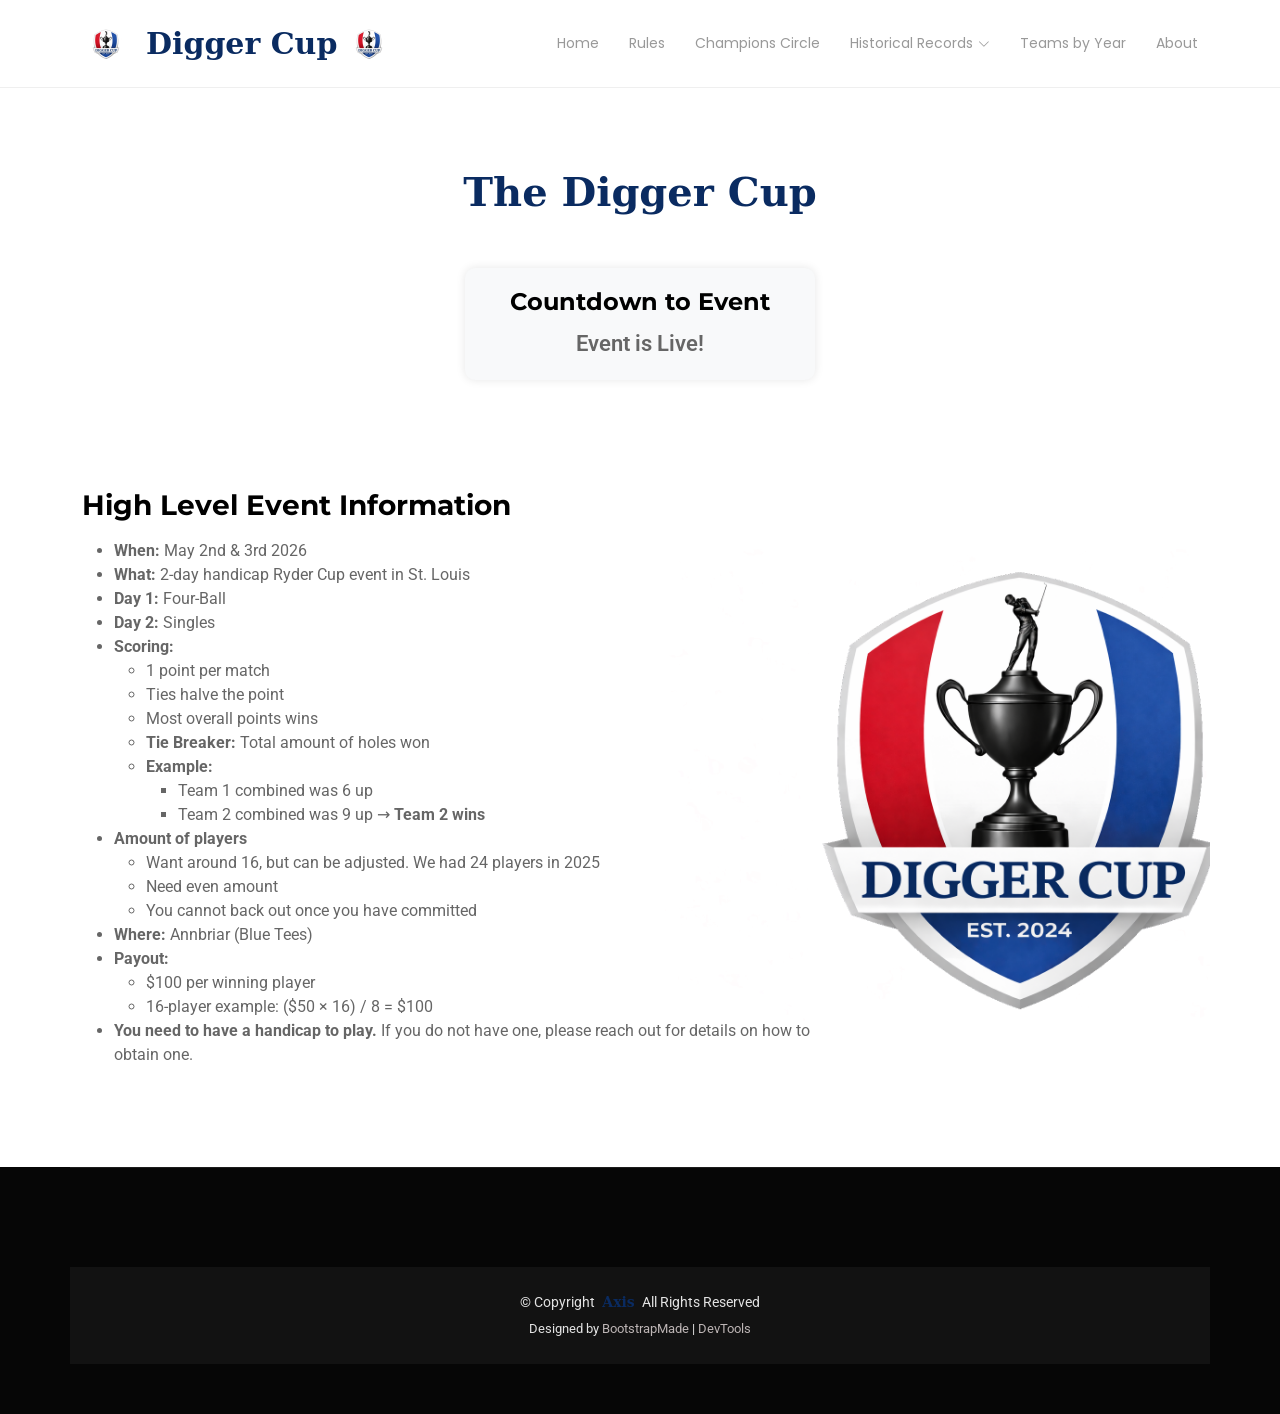
==== commit f43a08e5: "updated logos and titles" ====
--- a/index.html
+++ b/index.html
@@ -6,8 +6,8 @@
     <meta content="width=device-width, initial-scale=1.0" name="viewport">
     <title>Digger Cup: Home</title>
 
-    <link href="photos/favicon.ico" rel="icon">
-    <link href="photos/favicon.ico" rel="apple-touch-icon">
+    <link href="photos/favicon3.ico" rel="icon">
+    <link href="photos/favicon3.ico" rel="apple-touch-icon">
 
     <!-- Fonts -->
     <link href="https://fonts.googleapis.com" rel="preconnect">
@@ -20,6 +20,8 @@
     <link href="assets/vendor/aos/aos.css" rel="stylesheet">
     <link href="assets/vendor/glightbox/css/glightbox.min.css" rel="stylesheet">
     <link href="assets/vendor/swiper/swiper-bundle.min.css" rel="stylesheet">
+    <link href="https://fonts.cdnfonts.com/css/dejavu-serif" rel="stylesheet">
+
 
     <!-- Main CSS File -->
     <link href="assets/css/main.css" rel="stylesheet">
@@ -32,42 +34,47 @@
 
             <!-- Logo -->
             <a href="index.html" class="logo d-flex align-items-center">
-                <img src="photos/digi cup_engravesd_est 2024-1.jpg" style="height:40px;">
+                <img src="photos/Digger Cup Transparent Logo.png" style="height:40px;">
                 <h1 class="sitename ms-2 me-2">Digger Cup</h1>
-                <img src="photos/digi cup_engravesd_est 2024-1.jpg" style="height:40px;">
+                <img src="photos/Digger Cup Transparent Logo.png" style="height:40px;">
             </a>
-
-            <!-- Desktop Nav -->
-            <nav id="navmenu" class="navmenu">
-
-                <ul>
-                    <li><a href="index.html">Home</a></li>
-                    <li><a href="Rules.html">Rules</a></li>
-                    <li><a href="Champions Circle.html">Champions Circle</a></li>
-
-                    <li class="dropdown">
-                        <a href="#"><span>Historical Records</span> <i class="bi bi-chevron-down dropdown-indicator"></i></a>
-                        <ul>
-                            <li><a href="2025-records.html">2025 Records</a></li>
-                            <li><a href="2024-records.html">2024 Records</a></li>
-                            <li><a href="Historical Records.html">Historical Records</a></li>
-                        </ul>
-                    </li>
-
-                    <li><a href="Teams by Year.html">Teams by Year</a></li>
-                    <li><a href="About.html">About</a></li>
-                </ul>
-            </nav>
-
-            <!-- Mobile nav toggle -->
-            <i class="mobile-nav-toggle d-xl-none bi bi-list"></i>
-
-        </div>
-    </header>
-
-    <!-- Mobile nav container (Axis theme requires this) -->
-    <nav id="navmenu-mobile" class="navmenu d-xl-none"></nav>
+            <div>
+
+                <!-- Desktop Nav -->
+                <nav id="navmenu" class="navmenu">
+
+                    <ul>
+                        <li><a href="index.html">Home</a></li>
+                        <li><a href="Rules.html">Rules</a></li>
+                        <li><a href="Champions Circle.html">Champions Circle</a></li>
+
+                        <li class="dropdown">
+                            <a href="#" class="toggle-dropdown">
+                                <span>Historical Records</span>
+                                <i class="bi bi-chevron-down dropdown-indicator"></i>
+                            </a>
+
+                            <ul>
+                                <li><a href="2025-records.html">2025 Records</a></li>
+                                <li><a href="2024-records.html">2024 Records</a></li>
+                                <li><a href="Historical Records.html">Historical Records</a></li>
+                            </ul>
+                        </li>
+
+                        <li><a href="Teams by Year.html">Teams by Year</a></li>
+                        <li><a href="About.html">About</a></li>
+                    </ul>
+                </nav>
+
+                <!-- Mobile nav toggle -->
+                <i class="mobile-nav-toggle d-xl-none bi bi-list"></i>
+
+            </div>
+</header>
+
+    <nav id="navmenu-mobile" class="mobile-nav"></nav>
     <div class="mobile-nav-overly"></div>
+
 
 
     <main class="main">
@@ -160,11 +167,13 @@
                 </div>
 
                 <!-- RIGHT SIDE: PHOTO -->
-                <div class="col-lg-4 d-flex justify-content-center align-items-start">
-                    <img src="photos/digi cup_engravesd_est 2024-1.jpg"
+                <div class="col-lg-4 d-flex justify-content-center align-items-center">
+                    <img src="photos/Digger Cup Transparent Logo.png"
                          class="img-fluid rounded"
-                         alt="Digger Cup Photo">
+                         alt="Digger Cup Photo"
+                         style="max-width: 200%; height: auto; width: 200%;">
                 </div>
+
 
             </div>
         </section>
--- a/assets/css/main.css
+++ b/assets/css/main.css
@@ -4193,3 +4193,29 @@
 :root {
     --nav-hover-color: #555555; /* medium gray */
 }
+
+/*--------------------------------------------------------------
+# Font for header
+--------------------------------------------------------------*/
+
+.sitename {
+    font-family: 'DejaVu Serif', serif;
+    font-weight: 700;
+    color: #0A2B61;
+    margin: 0;
+    padding: 0;
+    line-height: 1;
+}
+
+.header .logo .sitename {
+    font-family: 'DejaVu Serif', serif;
+    font-weight: 700;
+    color: #0A2B61 !important;
+}
+
+.page-title .title-wrapper h1 {
+    font-family: 'DejaVu Serif', serif;
+    font-weight: 700;
+    color: #0A2B61;
+}
+
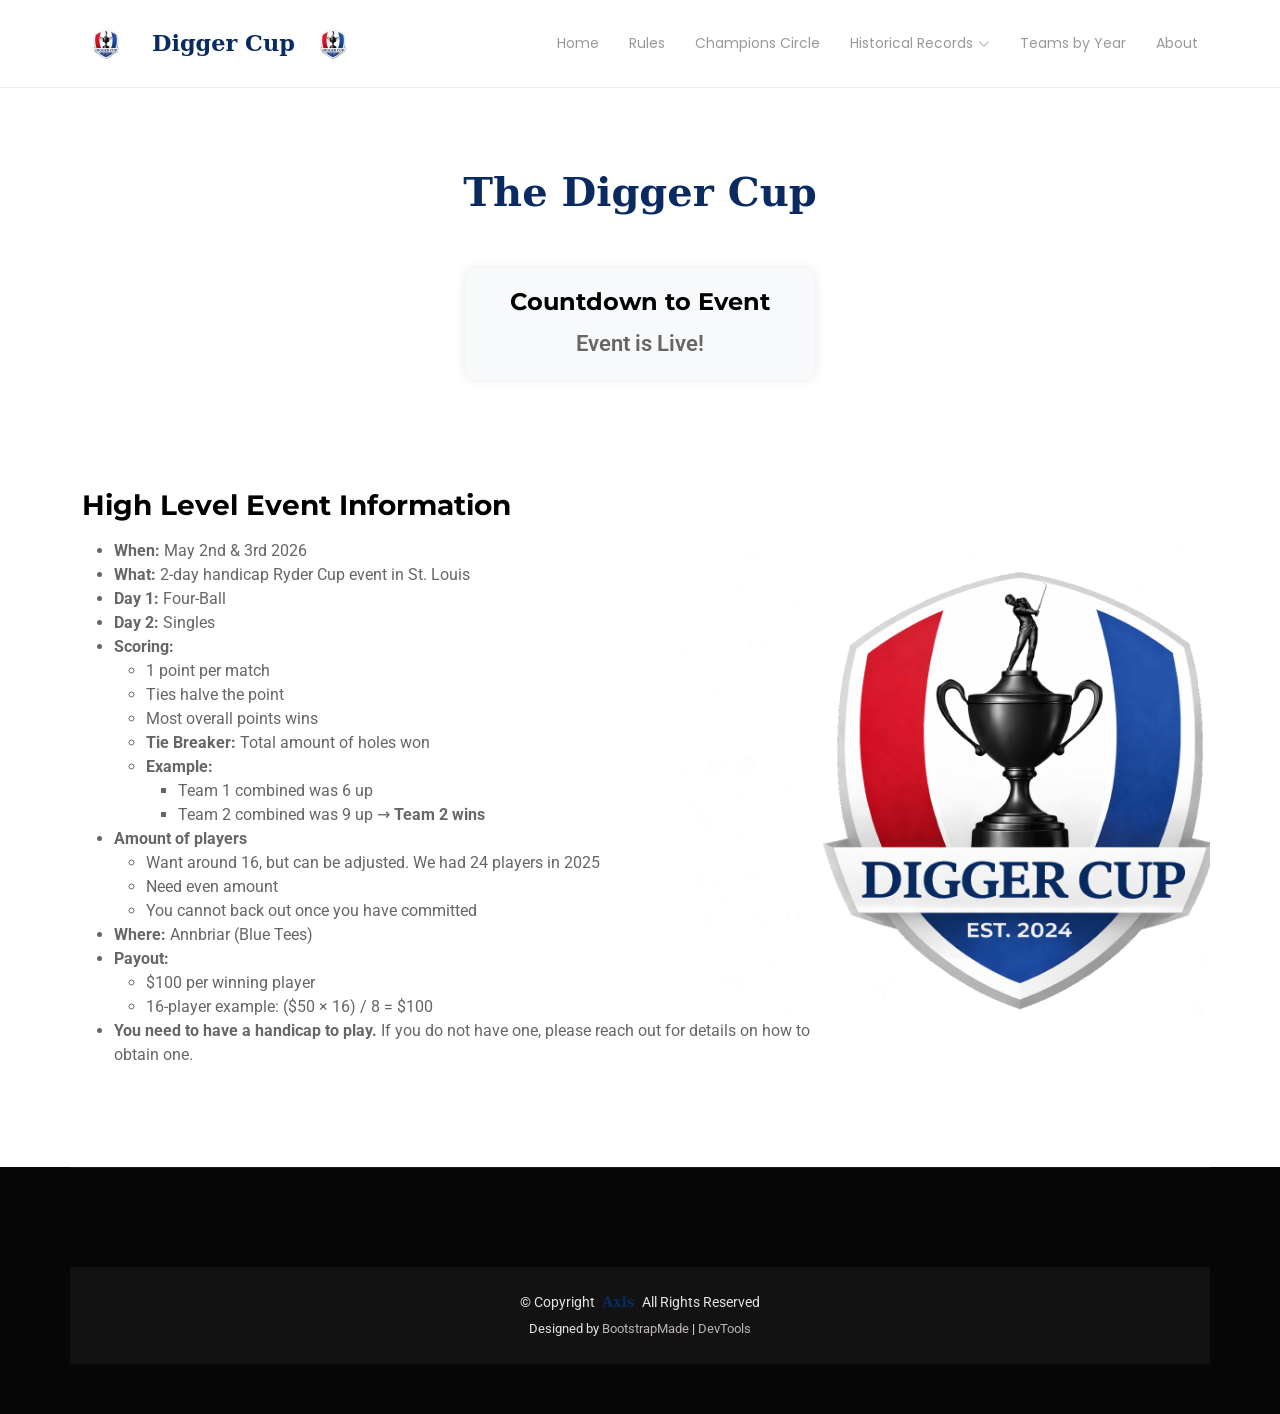
==== commit 92191f4f: "adding google analytics" ====
--- a/index.html
+++ b/index.html
@@ -27,6 +27,16 @@
     <link href="assets/css/main.css" rel="stylesheet">
 </head>
 
+<!-- Google tag (gtag.js) -->
+<script async src="https://www.googletagmanager.com/gtag/js?id=G-3GDKTWPB8H"></script>
+<script>
+    window.dataLayer = window.dataLayer || [];
+    function gtag() { dataLayer.push(arguments); }
+    gtag('js', new Date());
+
+    gtag('config', 'G-3GDKTWPB8H');
+</script>
+
 <body class="starter-page-page">
 
     <header id="header" class="header d-flex align-items-center sticky-top">
@@ -70,7 +80,7 @@
                 <i class="mobile-nav-toggle d-xl-none bi bi-list"></i>
 
             </div>
-</header>
+    </header>
 
     <nav id="navmenu-mobile" class="mobile-nav"></nav>
     <div class="mobile-nav-overly"></div>
--- a/assets/css/main.css
+++ b/assets/css/main.css
@@ -4219,3 +4219,33 @@
     color: #0A2B61;
 }
 
+/* Keep the header logo row on one line */
+.header .logo {
+    white-space: nowrap;
+    display: flex;
+    align-items: center;
+    gap: 6px; /* optional: tighten spacing */
+}
+
+    /* Allow the images to shrink on mobile */
+    .header .logo img {
+        height: 32px;
+        flex-shrink: 1;
+    }
+
+    /* Allow the text to shrink slightly instead of wrapping */
+    .header .logo .sitename {
+        font-size: 1.4rem;
+        flex-shrink: 1;
+    }
+
+@media (max-width: 480px) {
+    .header {
+        padding: 8px 0;
+    }
+}
+
+.info-card {
+    box-shadow: 0 4px 12px rgba(0,0,0,0.08);
+    border-radius: 10px;
+}
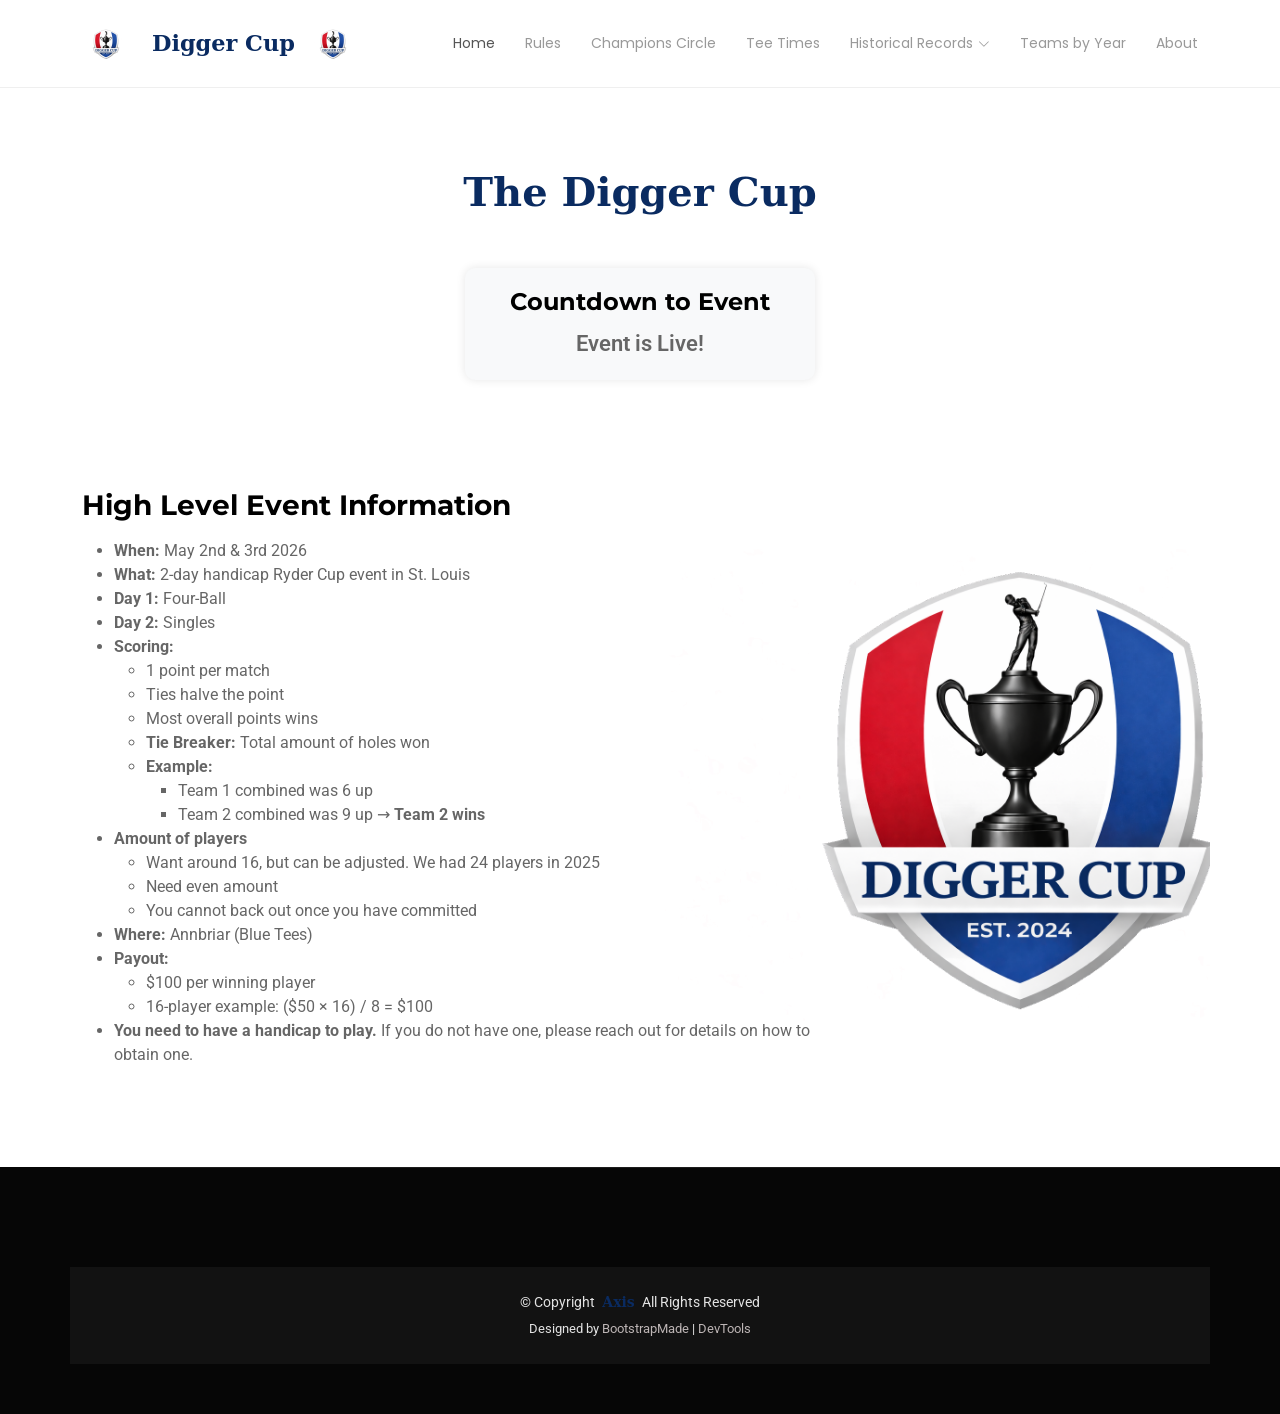
==== commit d4e21c5c: "Added Tee times page and made fixes on few other pages" ====
--- a/index.html
+++ b/index.html
@@ -25,17 +25,20 @@
 
     <!-- Main CSS File -->
     <link href="assets/css/main.css" rel="stylesheet">
+
+    <!-- Google tag (gtag.js) -->
+    <script async src="https://www.googletagmanager.com/gtag/js?id=G-3GDKTWPB8H"></script>
+    <script>
+        window.dataLayer = window.dataLayer || [];
+        function gtag() { dataLayer.push(arguments); }
+        gtag('js', new Date());
+
+        gtag('config', 'G-3GDKTWPB8H');
+    </script>
+
 </head>
 
-<!-- Google tag (gtag.js) -->
-<script async src="https://www.googletagmanager.com/gtag/js?id=G-3GDKTWPB8H"></script>
-<script>
-    window.dataLayer = window.dataLayer || [];
-    function gtag() { dataLayer.push(arguments); }
-    gtag('js', new Date());
-
-    gtag('config', 'G-3GDKTWPB8H');
-</script>
+
 
 <body class="starter-page-page">
 
@@ -50,31 +53,32 @@
             </a>
             <div>
 
-                <!-- Desktop Nav -->
-                <nav id="navmenu" class="navmenu">
-
-                    <ul>
-                        <li><a href="index.html">Home</a></li>
-                        <li><a href="Rules.html">Rules</a></li>
-                        <li><a href="Champions Circle.html">Champions Circle</a></li>
-
-                        <li class="dropdown">
-                            <a href="#" class="toggle-dropdown">
-                                <span>Historical Records</span>
-                                <i class="bi bi-chevron-down dropdown-indicator"></i>
-                            </a>
-
-                            <ul>
-                                <li><a href="2025-records.html">2025 Records</a></li>
-                                <li><a href="2024-records.html">2024 Records</a></li>
-                                <li><a href="Historical Records.html">Historical Records</a></li>
-                            </ul>
-                        </li>
-
-                        <li><a href="Teams by Year.html">Teams by Year</a></li>
-                        <li><a href="About.html">About</a></li>
-                    </ul>
-                </nav>
+               <!-- Desktop Nav -->
+<nav id="navmenu" class="navmenu">
+  <ul>
+    <li><a href="index.html" class="active">Home</a></li>
+    <li><a href="Rules.html">Rules</a></li>
+    <li><a href="Champions Circle.html">Champions Circle</a></li>
+    <li><a href="Tee Times.html">Tee Times</a></li>
+
+    <li class="dropdown">
+      <a href="#" class="toggle-dropdown">
+        <span>Historical Records</span>
+        <i class="bi bi-chevron-down dropdown-indicator"></i>
+      </a>
+      <ul>
+        <li><a href="2025-records.html">2025 Records</a></li>
+        <li><a href="2024-records.html">2024 Records</a></li>
+        <li><a href="Historical Records.html">Historical Records</a></li>
+      </ul>
+    </li>
+
+    <li><a href="Teams by Year.html">Teams by Year</a></li>
+    <li><a href="About.html">About</a></li>
+  </ul>
+</nav>
+
+
 
                 <!-- Mobile nav toggle -->
                 <i class="mobile-nav-toggle d-xl-none bi bi-list"></i>
@@ -231,9 +235,9 @@
     <script src="assets/vendor/isotope-layout/isotope.pkgd.min.js"></script>
     <script src="assets/vendor/swiper/swiper-bundle.min.js"></script>
 
-    <!-- Countdown Script -->
+    <!-- Countdown Script --> 
     <script>
-        const eventDate = new Date(2026, 4, 2, 8, 0, 0).getTime(); // May 2, 2026 @ 8:00 AM
+        const eventDate = new Date(2026, 4, 2, 9, 0, 0).getTime(); // May 2, 2026 @ 9:00 AM
 
         const timer = setInterval(function () {
             const now = new Date().getTime();
@@ -256,7 +260,8 @@
     </script>
 
     <!-- Main JS File -->
-    <script src="assets/js/main.js"></script>
+    <script src="assets/js/main.js?v=2"></script>
+
 
 
 
